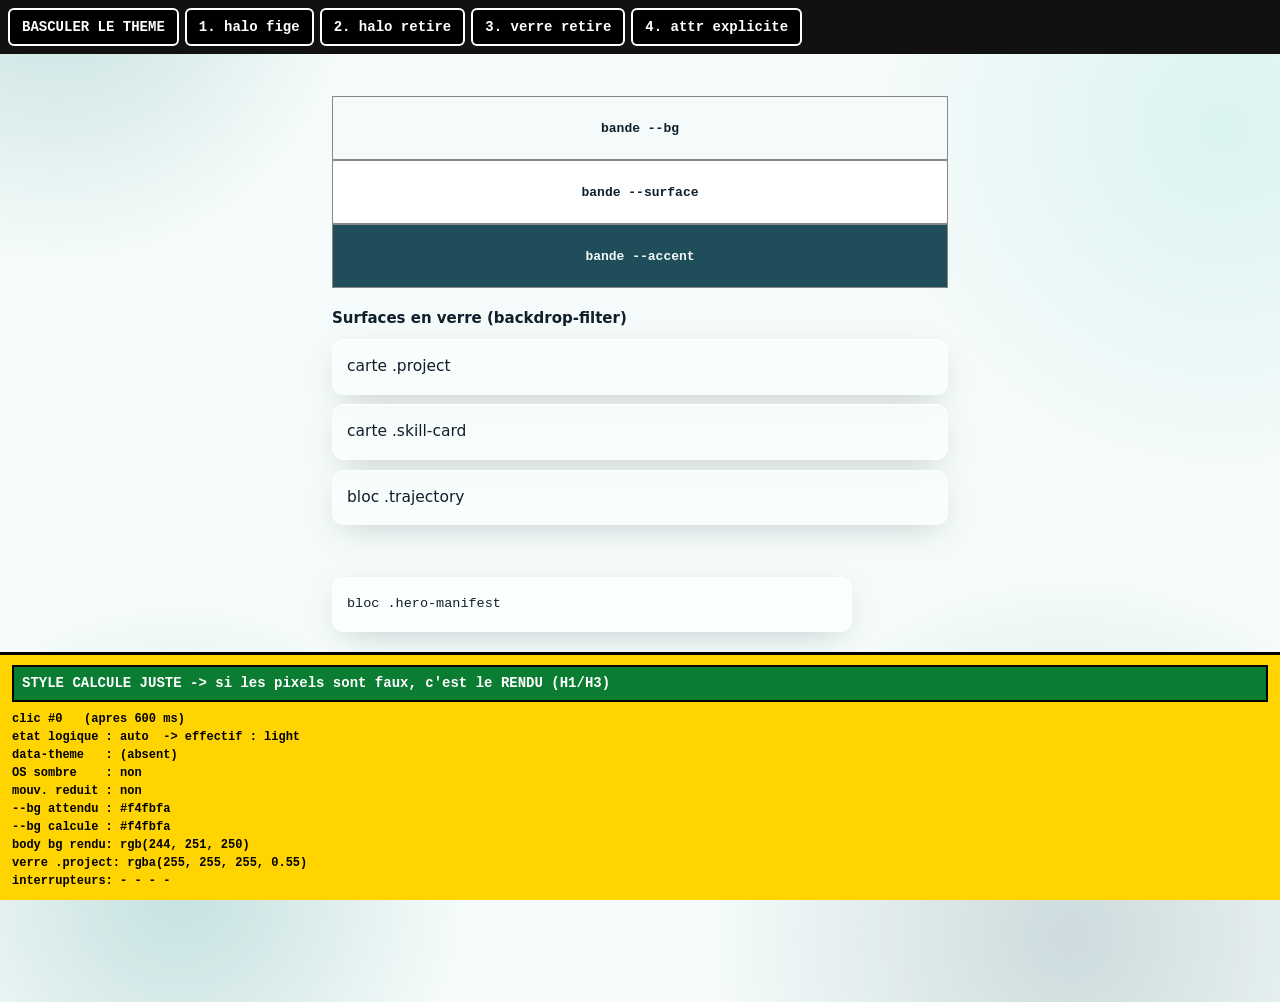
==== diagnostic.html @ 4cb85600 "Banc de test : diagnostic de la bascule de theme sur appareil Page jetable qui charge les vraies feu" ====
<!DOCTYPE html>
<html lang="fr">
<head>
<meta charset="utf-8">
<meta name="viewport" content="width=device-width, initial-scale=1">
<title>Diagnostic bascule de theme</title>

<!-- ══════════════════════════════════════════════════════════════
     BANC DE TEST : bascule de theme sur appareil reel.

     Page jetable, hors du site. Elle charge les VRAIES feuilles de
     style du portfolio, donc le vrai halo anime, le vrai verre et
     les vrais tokens. Ce qui casse ici casse sur le site.

     Elle affiche a l'ecran ce qu'on ne peut pas voir autrement :
     l'attribut pose, la valeur CALCULEE de --bg, et la couleur
     REELLEMENT rendue. Comparer les deux tranche entre les deux
     familles d'hypotheses sans brancher un cable :

       calcule FAUX  -> invalidation du selecteur          (H2)
       calcule JUSTE -> les pixels sont en retard, rendu   (H1/H3)

     Les trois interrupteurs isolent ensuite la couche fautive,
     une variable a la fois, sans redeployer.

     Le bandeau de lecture n'utilise AUCUNE variable de theme :
     couleurs ecrites en dur, sinon il serait sujet au bug qu'il
     est cense mesurer.
     ══════════════════════════════════════════════════════════════ -->

<link rel="stylesheet" href="css/variables.css">
<link rel="stylesheet" href="css/base.css">
<link rel="stylesheet" href="css/components.css">
<link rel="stylesheet" href="css/layout.css">
<link rel="stylesheet" href="css/animations.css">

<style>
  /* ---- bandeau de lecture : couleurs en dur, jamais du theme ---- */
  #readout{
    position:fixed; left:0; right:0; bottom:0; z-index:99999;
    background:#ffd400; color:#000;
    font:600 12px/1.5 ui-monospace,"Courier New",monospace;
    padding:10px 12px; white-space:pre;
    border-top:3px solid #000;
    max-height:52vh; overflow:auto;
  }
  #verdict{
    display:block; font-size:14px; font-weight:800;
    padding:6px 8px; margin:0 0 8px; border:2px solid #000;
    white-space:normal; /* le verdict doit tenir a l'ecran, il est photographie */
  }
  .v-ok{background:#0a7d33; color:#fff}
  .v-ko{background:#b3000f; color:#fff}
  .v-na{background:#333; color:#fff}

  /* ---- commandes : hors theme elles aussi ---- */
  #panel{
    position:fixed; left:0; right:0; top:0; z-index:99999;
    background:#111; color:#fff; padding:8px;
    display:flex; flex-wrap:wrap; gap:6px; align-items:center;
    font:600 13px/1 ui-monospace,monospace;
  }
  #panel button{
    font:700 14px/1 ui-monospace,monospace;
    padding:10px 12px; border:2px solid #fff; border-radius:6px;
    background:#000; color:#fff; cursor:pointer;
  }
  #panel button[aria-pressed="true"]{background:#ffd400; color:#000}
  #cycle{background:#ffd400; color:#000; font-size:16px; padding:12px 16px}

  /* ---- bandes temoins : le pixel rendu, a cote du texte ---- */
  .swatch{
    height:64px; display:flex; align-items:center; justify-content:center;
    font:700 13px/1 ui-monospace,monospace; border:1px solid #888;
  }
  .sw-bg{background:var(--bg); color:var(--ink)}
  .sw-surface{background:var(--surface); color:var(--ink)}
  .sw-accent{background:var(--accent); color:var(--bg)}

  main{padding:96px 12px 40vh; max-width:640px; margin:0 auto}
  h2{font-size:15px; margin:18px 0 8px; color:var(--ink)}
  .box{padding:14px; border-radius:12px; margin-bottom:10px; color:var(--ink)}

  /* ---- interrupteurs d'isolation ---- */
  body.kill-halo-anim::before{animation:none !important}
  body.kill-halo::before{display:none !important}
  body.kill-glass *{
    backdrop-filter:none !important;
    -webkit-backdrop-filter:none !important;
  }
</style>
</head>
<body>

<div id="panel">
  <button id="cycle" type="button">BASCULER LE THEME</button>
  <button id="t-halo-anim" type="button" aria-pressed="false">1. halo fige</button>
  <button id="t-halo"      type="button" aria-pressed="false">2. halo retire</button>
  <button id="t-glass"     type="button" aria-pressed="false">3. verre retire</button>
  <button id="t-explicit"  type="button" aria-pressed="false">4. attr explicite</button>
</div>

<main>
  <div class="swatch sw-bg">bande --bg</div>
  <div class="swatch sw-surface">bande --surface</div>
  <div class="swatch sw-accent">bande --accent</div>

  <h2>Surfaces en verre (backdrop-filter)</h2>
  <div class="box project">carte .project</div>
  <div class="box skill-card">carte .skill-card</div>
  <div class="box trajectory">bloc .trajectory</div>
  <div class="box hero-manifest">bloc .hero-manifest</div>
</main>

<div id="readout"><span id="verdict" class="v-na">en attente</span><span id="lines"></span></div>

<script>
(function(){
  var root = document.documentElement;
  var body = document.body;
  var mqDark = window.matchMedia("(prefers-color-scheme: dark)");
  var mqMotion = window.matchMedia("(prefers-reduced-motion: reduce)");
  var ORDER = ["auto","light","dark"];
  var clicks = 0;
  var explicit = false;

  /* Les deux couleurs de reference, recopiees de variables.css.
     On compare la valeur calculee a celle qu'on ATTEND, plutot que
     de se fier a l'oeil : c'est tout l'interet de la page. */
  var EXPECT = { light:"#f4fbfa", dark:"#0f1f2b" };

  function attr(){
    var v = root.dataset.theme;
    return (v === "light" || v === "dark") ? v : "auto";
  }

  /* En mode "attr explicite" (interrupteur 4) l'etat logique ne vit
     plus sur l'attribut, qui porte toujours light ou dark. On le
     garde donc a part, comme le ferait le correctif H2. */
  var logical = "auto";

  function effective(state){
    return state === "auto" ? (mqDark.matches ? "dark" : "light") : state;
  }

  function apply(state){
    logical = state;
    root.classList.add("theme-swap");
    if (explicit) {
      /* correctif H2 simule : jamais d'attribut absent, donc le
         selecteur :not():not() de la media query ne sert plus */
      root.dataset.theme = effective(state);
    } else {
      if (state === "auto") delete root.dataset.theme;
      else root.dataset.theme = state;
    }
    requestAnimationFrame(function(){
      requestAnimationFrame(function(){
        root.classList.remove("theme-swap");
        read("apres 2 rAF");
      });
    });
    read("immediat");
    setTimeout(function(){ read("apres 600 ms"); }, 600);
  }

  function cs(el, prop){
    return getComputedStyle(el).getPropertyValue(prop).trim();
  }

  function read(moment){
    var eff = effective(logical);
    var want = EXPECT[eff];
    var got = cs(root, "--bg");
    var bodyBg = cs(body, "background-color");
    var card = document.querySelector(".project");
    var cardBg = card ? cs(card, "background-color") : "n/a";

    var match = got.toLowerCase() === want.toLowerCase();

    var v = document.getElementById("verdict");
    if (match) {
      v.className = "v-ok";
      v.textContent = "STYLE CALCULE JUSTE -> si les pixels sont faux, c'est le RENDU (H1/H3)";
    } else {
      v.className = "v-ko";
      v.textContent = "STYLE CALCULE FIGE -> invalidation du selecteur (H2)";
    }

    document.getElementById("lines").textContent =
      "clic #"        + clicks + "   (" + moment + ")\n" +
      "etat logique : " + logical + "  -> effectif : " + eff + "\n" +
      "data-theme   : " + (root.dataset.theme || "(absent)") + "\n" +
      "OS sombre    : " + (mqDark.matches ? "OUI" : "non") + "\n" +
      "mouv. reduit : " + (mqMotion.matches ? "OUI" : "non") + "\n" +
      "--bg attendu : " + want + "\n" +
      "--bg calcule : " + got + "\n" +
      "body bg rendu: " + bodyBg + "\n" +
      "verre .project: " + cardBg + "\n" +
      "interrupteurs: " +
        (body.classList.contains("kill-halo-anim") ? "1 " : "- ") +
        (body.classList.contains("kill-halo")      ? "2 " : "- ") +
        (body.classList.contains("kill-glass")     ? "3 " : "- ") +
        (explicit                                  ? "4"  : "-");
  }

  document.getElementById("cycle").addEventListener("click", function(){
    clicks++;
    apply(ORDER[(ORDER.indexOf(logical) + 1) % ORDER.length]);
  });

  function toggle(id, cls){
    var b = document.getElementById(id);
    b.addEventListener("click", function(){
      var on = body.classList.toggle(cls);
      b.setAttribute("aria-pressed", on ? "true" : "false");
      read("interrupteur");
    });
  }
  toggle("t-halo-anim", "kill-halo-anim");
  toggle("t-halo",      "kill-halo");
  toggle("t-glass",     "kill-glass");

  var be = document.getElementById("t-explicit");
  be.addEventListener("click", function(){
    explicit = !explicit;
    be.setAttribute("aria-pressed", explicit ? "true" : "false");
    apply(logical);
  });

  mqDark.addEventListener("change", function(){ read("changement OS"); });

  apply("auto");
})();
</script>
</body>
</html>
---- css/variables.css ----
/* ============================================================
   VARIABLES : tokens de design (source unique de vérité)
   Palette « teal / bleu-nuit », typos et échelles utilisées par
   tous les autres fichiers CSS.
   Ne rien styler ici : uniquement des custom properties.

   Palette de référence (5 couleurs) :
     #0f1f2b  encre bleu-nuit / fond sombre
     #1f4d5a  teal profond, signal sur fond clair
     #5ea3a3  teal moyen, signal sur fond sombre + décor
     #d9f1ef  teinte douce, fonds de badges
     #f4fbfa  blanc teinté, fond de page
   Les autres valeurs sont des dérivés (mélanges) de ces cinq
   couleurs, uniquement là où le contraste l'exige.

   ── ORGANISATION DU THÈME ────────────────────────────────────
   Trois états, cycliques : auto → clair → sombre → auto.

     · auto (défaut)  : aucun attribut sur <html>, on suit l'OS
     · clair          : <html data-theme="light">
     · sombre         : <html data-theme="dark">

   Le thème sombre doit donc être atteignable par DEUX voies : le
   choix manuel et la préférence système. Une seule règle
   @media (prefers-color-scheme: dark) ne suffit pas : elle n'est
   pas surchargeable par un attribut, ce qui rendait le thème
   sombre impossible à quitter manuellement.

   Pour ne pas écrire deux fois les vingt valeurs sombres (deux
   listes qui divergent au premier oubli), elles sont définies une
   seule fois en --d-* ci-dessous. Les deux règles sombres ne font
   que les brancher. On duplique donc la liste des branchements,
   jamais les couleurs : un token oublié saute aux yeux (l'élément
   reste clair), là où deux valeurs désynchronisées ne se voient
   qu'en comparant les deux thèmes côte à côte.

   ⚠️ Les deux blocs « branchements sombres » doivent rester
   identiques ligne pour ligne. Le contrôle est dans la checklist
   de DEPLOIEMENT.md §3.5.
   ============================================================ */

:root{
  /* ---------- 1. tokens CLAIRS : valeurs par défaut ---------- */

  /* couleurs */
  --bg:        #f4fbfa;   /* fond de page */
  --surface:   #ffffff;   /* cartes */
  --ink:       #0f1f2b;   /* encre bleu-nuit */
  --ink-soft:  #4b626b;   /* texte secondaire (dérivé, AA sur --bg) */
  --line:      #cbe3e0;   /* filets DÉCORATIFS (dérivé de #d9f1ef) */

  /* --line ne fait que 1,28:1 sur --bg. C'est volontaire pour un
     filet de séparation, mais insuffisant dès qu'un trait porte une
     INFORMATION. D'où ce second ton, plus soutenu (1,66:1), pour les
     contours de commandes : le contour d'un bouton est un renfort, ce
     qui le rend identifiable étant son icône. */
  --line-strong: #a9cfca;

  /* La pastille de galerie inactive, elle, est la SEULE chose qui
     signale qu'il existe d'autres captures : rien ne la double. Elle
     tombe donc sous le 3:1 exigé par WCAG 1.4.11 pour un composant
     d'interface, que --line-strong n'atteint pas. Mesuré sur le verre
     de .gallery-dots : 3,22:1 en clair, 3,41:1 en sombre. */
  --dot-idle: #6d9694;

  /* accent : une seule couleur, deux intensités selon le fond.
     --accent porte le texte sur fond clair, --accent-bright prend
     le relais sur les panneaux sombres et les éléments décoratifs. */
  --accent:        #1f4d5a;
  --accent-bright: #5ea3a3;
  --accent-soft:   #d9f1ef;

  /* statut « ok » : mélange des deux teals, lisible sur --bg */
  --ok:        #3e787e;

  /* en-tête des cartes projet : filet et voile blanc pensés pour du
     verre clair. Ils s'annulent dans le thème sombre, où ils
     ressortaient au point de couper la carte en deux. */
  --head-line: var(--glass-border);
  --head-veil: linear-gradient(180deg,rgba(255,255,255,.28),transparent);

  /* typographie */
  --mono: "IBM Plex Mono", ui-monospace, monospace;
  --sans: "IBM Plex Sans", system-ui, sans-serif;
  --display: "Archivo", var(--sans);

  /* échelle & forme */
  --radius: 6px;
  --radius-lg: 16px;
  --maxw: 1080px;

  /* ---- glassmorphism : surfaces en verre dépoli ----
     Les cartes deviennent translucides et floutent le fond
     (halos colorés posés en base.css). On garde une opacité
     suffisante pour préserver le contraste du texte (AA). */
  --glass-bg:       rgba(255,255,255,.55);
  --glass-bg-strong:rgba(255,255,255,.72);
  --glass-border:   rgba(255,255,255,.65);
  --glass-blur:     16px;
  --glass-shadow:   0 10px 34px -12px rgba(15,31,43,.26);
  --glass-inset:    inset 0 1px 0 rgba(255,255,255,.75);
  /* halos d'arrière-plan (donnent de la matière au flou du verre) */
  --halo-accent: rgba(94,163,163,.30);
  --halo-deep:   rgba(31,77,90,.18);
  --halo-mist:   rgba(217,241,239,.85);

  /* ---------- 2. tokens « sur panneau sombre » ----------
     Le panneau de contact (.contact-card) et son formulaire ne
     s'inversent JAMAIS : ils sont sombres dans les trois états.
     Les couleurs qu'on y pose ne doivent donc pas suivre le thème.
     Ces trois-là sont définis une fois et ne sont redéfinis dans
     AUCUN bloc sombre : c'est volontaire, ne pas les y ajouter. */
  --on-dark-cta:       #5ea3a3;
  --on-dark-cta-hover: #d9f1ef;
  --on-dark-cta-ink:   #0f1f2b;

  /* ---------- 3. palette SOMBRE : définie, pas appliquée ----------
     Ces --d-* ne sont utilisés nulle part tels quels : ils sont
     branchés sur les tokens réels par les deux règles plus bas.
     C'est ici, et seulement ici, qu'on modifie une couleur sombre. */
  --d-bg:        #0f1f2b;
  --d-surface:   #16303b;
  --d-ink:       #f4fbfa;
  --d-ink-soft:  #9dbebe;
  --d-line:      #24404d;
  --d-line-strong: #4f7481;
  --d-dot-idle:    #5e8794;

  --d-accent:        #5ea3a3;
  --d-accent-bright: #7fbdba;
  --d-accent-soft:   #1b3b46;
  --d-ok:            #8cc9c4;

  --d-head-line: transparent;
  --d-head-veil: none;

  --d-glass-bg:       rgba(22,48,59,.55);
  --d-glass-bg-strong:rgba(22,48,59,.74);
  --d-glass-border:   rgba(217,241,239,.14);
  --d-glass-shadow:   0 14px 40px -14px rgba(0,0,0,.6);
  --d-glass-inset:    inset 0 1px 0 rgba(217,241,239,.10);
  --d-halo-accent: rgba(94,163,163,.24);
  --d-halo-deep:   rgba(31,77,90,.55);
  --d-halo-mist:   rgba(217,241,239,.10);
}

/* ============================================================
   BLOC SOMBRE 1/2 : choix manuel « sombre »
   ⚠️ doit rester identique au bloc 2/2 ci-dessous.
   ============================================================ */
:root[data-theme="dark"]{
  --bg:        var(--d-bg);
  --surface:   var(--d-surface);
  --ink:       var(--d-ink);
  --ink-soft:  var(--d-ink-soft);
  --line:      var(--d-line);
  --line-strong: var(--d-line-strong);
  --dot-idle:    var(--d-dot-idle);

  --accent:        var(--d-accent);
  --accent-bright: var(--d-accent-bright);
  --accent-soft:   var(--d-accent-soft);
  --ok:            var(--d-ok);

  --head-line: var(--d-head-line);
  --head-veil: var(--d-head-veil);

  --glass-bg:       var(--d-glass-bg);
  --glass-bg-strong:var(--d-glass-bg-strong);
  --glass-border:   var(--d-glass-border);
  --glass-shadow:   var(--d-glass-shadow);
  --glass-inset:    var(--d-glass-inset);
  --halo-accent: var(--d-halo-accent);
  --halo-deep:   var(--d-halo-deep);
  --halo-mist:   var(--d-halo-mist);
}

/* ============================================================
   BLOC SOMBRE 2/2 : état « auto » sur un OS en thème sombre.

   Le sélecteur exclut explicitement les deux valeurs manuelles :
   en « auto » l'attribut est absent, donc les deux :not() passent.
   Si le visiteur a choisi « clair », la règle ne s'applique pas et
   il garde le thème clair même sur un OS sombre : c'est tout
   l'intérêt d'avoir gardé trois états plutôt que deux.

   ⚠️ doit rester identique au bloc 1/2 ci-dessus.
   ============================================================ */
@media (prefers-color-scheme: dark){
  :root:not([data-theme="light"]):not([data-theme="dark"]){
    --bg:        var(--d-bg);
    --surface:   var(--d-surface);
    --ink:       var(--d-ink);
    --ink-soft:  var(--d-ink-soft);
    --line:      var(--d-line);
    --line-strong: var(--d-line-strong);
  --dot-idle:    var(--d-dot-idle);

    --accent:        var(--d-accent);
    --accent-bright: var(--d-accent-bright);
    --accent-soft:   var(--d-accent-soft);
    --ok:            var(--d-ok);

    --head-line: var(--d-head-line);
    --head-veil: var(--d-head-veil);

    --glass-bg:       var(--d-glass-bg);
    --glass-bg-strong:var(--d-glass-bg-strong);
    --glass-border:   var(--d-glass-border);
    --glass-shadow:   var(--d-glass-shadow);
    --glass-inset:    var(--d-glass-inset);
    --halo-accent: var(--d-halo-accent);
    --halo-deep:   var(--d-halo-deep);
    --halo-mist:   var(--d-halo-mist);
  }
}
---- css/base.css ----
/* ============================================================
   BASE : reset, typographie globale, focus, sélection.
   Règles qui s'appliquent au document entier, indépendamment
   des composants ou de la mise en page.
   ============================================================ */
*{margin:0;padding:0;box-sizing:border-box}
img{max-width:100%;display:block}
html{scroll-behavior:smooth}

@media (prefers-reduced-motion: reduce){
  html{scroll-behavior:auto}
  *,*::before,*::after{animation:none !important;transition:none !important}
}

/* ---- bascule de thème : coupe les transitions le temps de l'échange ----
   Changer data-theme redéfinit les variables sur :root. Une
   quarantaine de règles transitionnent color, border-color,
   background ou box-shadow à partir de ces variables : chacune
   se met alors à animer pendant 150 à 400 ms. Mesuré en 4G bridée
   avec le CPU au quart : 686 évènements Paint contre 176 au repos,
   et une bascule à ~124 ms là où on en vise 100.

   theme.js pose cette classe, force un reflow, puis la retire à la
   frame suivante : le changement de couleurs devient instantané.
   Le sélecteur reste sous le !important du bloc mouvement réduit
   ci-dessus, qui doit continuer à primer. */
.theme-swap,.theme-swap *,.theme-swap *::before,.theme-swap *::after{
  transition:none !important;
}

body{
  background:var(--bg);
  color:var(--ink);
  font-family:var(--sans);
  font-size:clamp(15.5px,1.1vw,16.5px);
  line-height:1.65;
  -webkit-font-smoothing:antialiased;
  overflow-x:hidden;
  position:relative;
}

/* ---- halos d'arrière-plan (calque de matière pour le verre dépoli) ----
   Fixés derrière tout le contenu ; c'est le fond que les cartes
   translucides floutent. pointer-events:none pour ne rien gêner. */
body::before{
  content:"";
  position:fixed;
  inset:-10vmax;
  z-index:-1;
  pointer-events:none;
  background:
    radial-gradient(38vmax 38vmax at 12% 8%,  var(--halo-accent), transparent 60%),
    radial-gradient(42vmax 42vmax at 88% 22%, var(--halo-mist),   transparent 62%),
    radial-gradient(46vmax 46vmax at 78% 92%, var(--halo-deep),   transparent 60%),
    radial-gradient(34vmax 34vmax at 20% 88%, var(--halo-accent), transparent 64%);
  filter:saturate(115%);
  animation:halo-drift 26s ease-in-out infinite alternate;
}
@keyframes halo-drift{
  from{transform:translate3d(0,0,0) scale(1)}
  to{transform:translate3d(2.5%,-2%,0) scale(1.08)}
}

::selection{background:var(--accent);color:var(--bg)}
a{color:inherit}
:focus-visible{outline:2px solid var(--accent);outline-offset:3px;border-radius:2px}
---- css/components.css ----
/* ============================================================
   COMPONENTS · éléments réutilisables : boutons, avatar,
   manifeste du hero, trajectoire, cartes de compétences,
   cartes projets, expériences, carte de contact, footer.
   ============================================================ */

/* ---------- lien d'évitement ----------
   Hors écran tant qu'il n'a pas le focus, puis posé par-dessus tout.
   Pas de display:none : un élément masqué de cette façon n'est plus
   focalisable, et le lien ne servirait plus à rien.
   z-index au-dessus de la barre de statut, qui est sticky. */
.skip-link{
  position:absolute;left:-9999px;top:0;
  padding:10px 16px;border-radius:var(--radius);
  background:var(--ink);color:var(--bg);
  font-family:var(--mono);font-size:13px;
  text-decoration:none;
  z-index:100;
}
.skip-link:focus{left:16px;top:16px}

/* ---------- boutons ---------- */
.btn{
  font-family:var(--mono);font-size:14px;font-weight:500;
  text-decoration:none;padding:13px 22px;border-radius:var(--radius);
  border:1.5px solid var(--ink);
  transition:transform .18s ease, box-shadow .18s ease, border-color .18s ease, color .18s ease;
  display:inline-flex;align-items:center;gap:9px;
}
.btn:hover{transform:translateY(-2px)}
.btn-primary{background:var(--ink);color:var(--bg)}
.btn-primary:hover{box-shadow:0 10px 24px -8px rgba(15,31,43,.45)}
.btn-ghost{
  background:var(--glass-bg);
  -webkit-backdrop-filter:blur(10px) saturate(160%);
  backdrop-filter:blur(10px) saturate(160%);
  border-color:var(--glass-border);color:var(--ink);
  box-shadow:var(--glass-inset);
}
.btn-ghost:hover{border-color:var(--accent);color:var(--accent);box-shadow:var(--glass-inset),0 8px 22px -10px var(--halo-accent)}

/* Troisième action du hero : un lien, pas un bouton. Trois boutons de
   même taille se neutralisent : le poids visuel doit rester sur les
   deux premiers. align-self:center le cale sur la ligne de base des
   boutons, qui sont plus hauts que lui. */
.hero-actions .link-inline{
  font-family:var(--mono);font-size:14px;
  color:var(--ink-soft);text-decoration:underline;
  text-underline-offset:4px;text-decoration-thickness:1px;
  align-self:center;
  transition:color .18s ease;
}
.hero-actions .link-inline:hover{color:var(--accent)}

/* Bouton d'appel à l'action posé sur le panneau sombre du contact.
   Le panneau ne s'inverse jamais (voir .contact-card) : ce bouton ne
   doit donc PAS suivre le thème. Il utilisait var(--accent-bright),
   qui change de valeur entre clair et sombre : le bouton changeait
   donc de teinte sur un fond, lui, resté identique. Les trois
   couleurs viennent maintenant de tokens dédiés « on-dark », définis
   une seule fois et jamais redéfinis par un thème. */
.btn-mail{
  background:var(--on-dark-cta);
  border-color:var(--on-dark-cta);
  color:var(--on-dark-cta-ink);font-weight:500;
}
.btn-mail:hover{
  background:var(--on-dark-cta-hover);border-color:var(--on-dark-cta-hover);
  color:var(--on-dark-cta-ink);
  box-shadow:0 12px 28px -10px rgba(94,163,163,.55);
}

/* ---------- sélecteurs de langue et de thème (barre de statut) ----------
   Même matière que le reste de la barre : mono, verre, pastille.
   Le thème affiche un mot en clair (auto / clair / sombre) en plus de
   son pictogramme : trois icônes soleil/lune/auto ne lèvent pas
   l'ambiguïté sur l'état courant, un mot de cinq lettres si, et la
   barre est déjà en IBM Plex Mono, il y est chez lui. */
.lang-toggle,
.theme-toggle{
  font-family:var(--mono);font-size:12px;font-weight:500;
  color:var(--ink-soft);
  background:var(--glass-bg);
  -webkit-backdrop-filter:blur(10px) saturate(160%);
  backdrop-filter:blur(10px) saturate(160%);
  border:1px solid var(--glass-border);
  border-radius:99px;
  padding:7px 12px;min-height:34px;
  display:inline-flex;align-items:center;gap:7px;
  cursor:pointer;
  transition:color .18s ease, border-color .18s ease, background .18s ease;
}
.lang-toggle:hover,
.theme-toggle:hover{
  color:var(--accent);
  border-color:var(--accent-bright);
  background:var(--glass-bg-strong);
}
.lang-toggle{letter-spacing:.06em}

/* ---------- bouton menu (navigation repliée) ----------
   Même pastille que les deux sélecteurs voisins, pour que les trois
   commandes de la barre se lisent comme une seule famille. Il n'a de
   sens qu'une fois la navigation repliée : c'est layout.css qui
   l'affiche, au seuil où le repli a lieu.

   Les trois barres sont dessinées par un seul élément et ses deux
   pseudo-éléments. À l'ouverture, celle du milieu s'efface et les
   deux autres se croisent : la croix est la même forme, pivotée,
   donc l'animation est continue plutôt qu'un remplacement d'icône. */
.nav-toggle{
  display:none;
  background:var(--glass-bg);
  -webkit-backdrop-filter:blur(10px) saturate(160%);
  backdrop-filter:blur(10px) saturate(160%);
  border:1px solid var(--glass-border);
  border-radius:99px;
  cursor:pointer;
  padding:0;
  min-width:44px;min-height:44px;
  align-items:center;justify-content:center;
  transition:border-color .18s ease, background .18s ease;
}
.nav-toggle:hover{border-color:var(--accent-bright);background:var(--glass-bg-strong)}
.nav-toggle-box{display:block;position:relative;width:18px;height:12px}
.nav-toggle-bar,
.nav-toggle-bar::before,
.nav-toggle-bar::after{
  position:absolute;left:0;
  width:18px;height:2px;border-radius:2px;
  background:var(--ink-soft);
  transition:transform .22s ease, opacity .18s ease, background .18s ease;
}
.nav-toggle-bar{top:5px}
.nav-toggle-bar::before{content:"";top:-5px}
.nav-toggle-bar::after{content:"";top:5px}
.nav-toggle:hover .nav-toggle-bar,
.nav-toggle:hover .nav-toggle-bar::before,
.nav-toggle:hover .nav-toggle-bar::after{background:var(--accent)}
.nav-toggle[aria-expanded="true"] .nav-toggle-bar{background:transparent}
.nav-toggle[aria-expanded="true"] .nav-toggle-bar::before{transform:translateY(5px) rotate(45deg)}
.nav-toggle[aria-expanded="true"] .nav-toggle-bar::after{transform:translateY(-5px) rotate(-45deg)}
.theme-ico{display:grid;place-items:center;width:15px;height:15px;flex:0 0 auto}
.theme-ico svg{width:15px;height:15px;display:block}
/* largeur réservée pour le plus long des trois libellés : sans elle,
   la barre se réorganise à chaque clic sur le sélecteur */
.theme-txt{min-width:4.2em;text-align:left}

/* ---------- utilitaire : réservé aux lecteurs d'écran ----------
   Le contenu reste dans l'arbre d'accessibilité (donc annoncé) mais
   sort de l'affichage. Ni display:none ni visibility:hidden, qui le
   retireraient aussi aux lecteurs d'écran. */
.sr-only{
  position:absolute;
  width:1px;height:1px;
  padding:0;margin:-1px;
  overflow:hidden;
  clip:rect(0 0 0 0);
  clip-path:inset(50%);
  white-space:nowrap;
  border:0;
}

/* ---------- avatar / photo de profil ---------- */
/* height:auto est indispensable, pas cosmétique. L'attribut
   height="640" du HTML est une indication de présentation : elle
   donne au bloc une hauteur définie, et aspect-ratio ne s'applique
   qu'à une boîte dont une dimension reste auto. Sans height:auto le
   ratio déclaré ici était donc purement décoratif, la photo gardait
   640 px de haut à toutes les largeurs et le recadrage dérivait avec
   la colonne : 1:3,2 à 320 px, 1:1,7 à 1440 px.

   Les attributs width/height du HTML sont conservés : ils réservent
   la place avant le décodage de l'image et protègent du CLS. */
.profile-photo{
  aspect-ratio:4 / 5;
  height:auto;
  width:100%;
  object-fit:cover;
  border-radius:var(--radius-lg);
  border:1px solid var(--glass-border);
  background:var(--surface);
  box-shadow:var(--glass-shadow),var(--glass-inset);
}
/* ---------- mini-manifeste décoratif du hero ---------- */
.hero-manifest{
  margin-top:52px;background:var(--glass-bg-strong);
  -webkit-backdrop-filter:blur(var(--glass-blur)) saturate(165%);
  backdrop-filter:blur(var(--glass-blur)) saturate(165%);
  border:1px solid var(--glass-border);border-radius:var(--radius-lg);
  font-family:var(--mono);font-size:13.5px;line-height:1.8;
  padding:22px 26px;max-width:520px;
  box-shadow:var(--glass-shadow),var(--glass-inset);
}
.hero-manifest .k{color:var(--ink-soft)}
.hero-manifest .v{color:var(--ink);font-weight:500}
.hero-manifest .a{color:var(--accent)}
.hero-manifest .t{color:var(--ok)}
.hero-manifest a{color:var(--accent);text-decoration:none;border-bottom:1px solid var(--accent-bright)}
.hero-manifest a:hover{color:var(--ink)}

/* ---------- trajectoire (à propos) ---------- */
.about-grid p + p{margin-top:16px}
.about-grid p{color:var(--ink-soft)}
.about-grid p strong{color:var(--ink)}
.trajectory{
  background:var(--glass-bg);
  -webkit-backdrop-filter:blur(var(--glass-blur)) saturate(160%);
  backdrop-filter:blur(var(--glass-blur)) saturate(160%);
  border:1px solid var(--glass-border);
  border-radius:var(--radius-lg);padding:24px;
  box-shadow:var(--glass-shadow),var(--glass-inset);
}
.trajectory h3{
  font-family:var(--mono);font-size:12.5px;font-weight:500;
  letter-spacing:.06em;color:var(--ink-soft);margin-bottom:18px;
}
.trajectory ol{list-style:none}
.trajectory li{
  position:relative;padding:0 0 18px 26px;
  font-size:15px;
}
.trajectory li::before{
  content:"";position:absolute;left:6px;top:7px;
  width:9px;height:9px;border-radius:50%;background:var(--ok);
}
.trajectory li::after{
  content:"";position:absolute;left:10px;top:18px;bottom:-2px;
  width:1.5px;background:var(--line);
}
.trajectory li:last-child::after{display:none}
.trajectory li.next::before{background:var(--bg);border:2.5px solid var(--accent);left:4.5px;top:5.5px}
.trajectory li .when{font-family:var(--mono);font-size:12px;color:var(--ink-soft);display:block}

/* ---------- compétences ---------- */
/* 2 colonnes plutôt que 3, et la dernière carte occupe toute la
   largeur : les logos ont besoin de course pour que le flottement
   se voie. En 3 colonnes, 9 logos de 64px dans 259px de large se
   marchaient dessus et ne dérivaient que de ~7px/s. */
.skills-grid{display:grid;grid-template-columns:repeat(2,1fr);gap:20px}
.skills-grid .skill-card:last-child{grid-column:1 / -1}
.skill-card{
  position:relative;
  background:var(--glass-bg);
  -webkit-backdrop-filter:blur(var(--glass-blur)) saturate(160%);
  backdrop-filter:blur(var(--glass-blur)) saturate(160%);
  border:1px solid var(--glass-border);
  border-radius:var(--radius-lg);padding:24px;
  box-shadow:var(--glass-shadow),var(--glass-inset);
  transition:border-color .2s ease, transform .2s ease, box-shadow .2s ease;
}
.skill-card:hover{
  border-color:rgba(94,163,163,.55);
  transform:translateY(-4px);
  box-shadow:0 18px 44px -16px var(--halo-accent),var(--glass-shadow),var(--glass-inset);
}
.skill-card h3{
  font-family:var(--display);font-weight:700;font-size:18px;
  margin-bottom:6px;
}
.skill-card .scope{
  font-family:var(--mono);font-size:11.5px;color:var(--ink-soft);
  letter-spacing:.05em;margin-bottom:16px;display:block;
}
.tags{display:flex;flex-wrap:wrap;gap:8px}
.tag{
  font-family:var(--mono);font-size:12.5px;
  padding:5px 11px;border-radius:99px;
  background:var(--glass-bg-strong);
  border:1px solid var(--glass-border);
  box-shadow:var(--glass-inset);
  transition:transform .15s ease, border-color .15s ease;
}
.tag:hover{transform:translateY(-1px);border-color:rgba(94,163,163,.55)}
.tag.learning{background:var(--accent-soft);border-color:var(--accent-bright);color:var(--accent)}

/* ============================================================
   SKILLS : grille des logos de technos.

   Grille statique, sans mouvement permanent. Les logos flottaient
   auparavant en continu (un tween GSAP récursif infini par logo,
   28 au total) : coût CPU permanent tant que la section était à
   l'écran, et surtout impossibilité d'afficher les étiquettes,
   puisque les logos étaient en position absolue dans une zone de
   hauteur fixe. L'apparition en cascade au scroll (voir
   js/animations.js) donne la même vie à la section pour un coût
   qui s'arrête net une fois l'animation jouée.

   Largeur fixe des items : les étiquettes n'ont pas toutes la même
   longueur (« C » contre « Merise / PowerAMC »). Sans largeur
   commune, les pastilles se décaleraient les unes par rapport aux
   autres et la grille perdrait ses colonnes.
   ============================================================ */
.skill-float{
  display:flex;flex-wrap:wrap;gap:18px 14px;
  align-items:flex-start;justify-content:center;
  margin-top:4px;
}

.logo{
  position:relative;flex:0 0 auto;width:88px;
  display:flex;flex-direction:column;align-items:center;
}
/* pastille de verre sous le logo : lisible sur les halos du fond,
   et support du halo « en apprentissage » */
.logo-inner{
  display:grid;place-items:center;
  width:64px;height:64px;border-radius:50%;
  background:var(--glass-bg-strong);
  /* ni --glass-border (blanche : la pastille disparaissait sur le
     thème clair) ni --line (1,28:1 : un filet purement décoratif).
     La pastille délimite un élément d'interface, elle prend donc le
     ton soutenu. Elle reste sous les 3:1 de WCAG 1.4.11, ce qui est
     admis ici : le contour ne porte aucune information seul, c'est
     l'icône qu'il entoure (et désormais son étiquette) qui la
     portent. */
  border:1px solid var(--line-strong);
  box-shadow:var(--glass-inset),0 6px 18px -10px rgba(15,31,43,.4);
  transition:transform .25s ease, box-shadow .25s ease, border-color .25s ease;
}
.logo-img{width:44px;height:44px;display:block;color:var(--accent)}

/* « en apprentissage » : halo teal de la palette. L'ambre demandé
   n'existe plus dans la charte : voir css/variables.css. */
.logo.is-learning .logo-inner{
  border-color:var(--accent-bright);
  box-shadow:var(--glass-inset),
             0 0 0 3px var(--accent-soft),
             0 0 18px -3px var(--accent-bright);
}

/* étiquette monospace sous le logo : TOUJOURS visible.

   Elle n'apparaissait auparavant qu'au survol. Conséquence : au
   repos la section n'était qu'un nuage de 28 icônes anonymes :
   illisible pour un recruteur non technique, inaccessible au doigt
   (pas de survol sur mobile), et invisible au Ctrl+F de la page.
   Le survol ne sert donc plus qu'à agrandir la pastille. */
.logo-label{
  margin-top:9px;
  color:var(--ink-soft);
  /* 12 px : plancher de lisibilité. L'étiquette est descendue
     jusqu'à 10,5 px sur petit écran, là où elle est justement le
     plus sollicitée (pas de survol au doigt : c'est le seul moyen
     d'identifier une icône). */
  font-family:var(--mono);font-size:12px;line-height:1.35;
  text-align:center;text-wrap:balance;
  /* la pastille fait 64px, l'item 88px : l'étiquette peut déborder
     un peu sur la gouttière sans jamais toucher sa voisine */
  max-width:88px;
}

@media (hover:hover){
  .logo:hover{z-index:2}
  .logo:hover .logo-inner{transform:scale(1.15);border-color:var(--accent-bright)}
  .logo:hover .logo-label{color:var(--accent)}
}
.legend{
  margin-top:18px;font-family:var(--mono);font-size:12px;color:var(--ink-soft);
  display:flex;gap:20px;flex-wrap:wrap;
}
/* pastilles rondes : elles reprennent en miniature l'aspect des
   logos (pleine = maîtrisé, halo = en apprentissage) */
.legend .sw{display:inline-block;width:12px;height:12px;border-radius:50%;vertical-align:-2px;margin-right:9px;border:1px solid var(--glass-border)}
.legend .sw.a{background:var(--glass-bg-strong);border-color:var(--accent-bright);box-shadow:0 0 0 2px var(--accent-soft)}
.legend .sw.b{background:var(--glass-bg-strong)}

/* ---------- projets : cartes « manifeste de déploiement » ----------
   Les deux premières cartes (mémoire, Thiès) sont mises en avant sur
   toute la largeur. C'est d'abord une hiérarchie (ce sont les projets
   les plus lourds) et accessoirement ce qui garde la grille pleine :
   6 projets dont 2 en pleine largeur = 4 cartes, soit deux rangées
   complètes, sans orpheline en bas. Toute carte ajoutée ou retirée
   ici doit préserver un nombre PAIR de cartes non mises en avant. */
.projects-intro{color:var(--ink-soft);max-width:60ch;margin-bottom:36px}
.projects-grid{
  display:grid;grid-template-columns:repeat(2,1fr);gap:24px;
  counter-reset:project;
}
.project{
  position:relative;isolation:isolate;
  counter-increment:project;
  background:var(--glass-bg);
  -webkit-backdrop-filter:blur(var(--glass-blur)) saturate(160%);
  backdrop-filter:blur(var(--glass-blur)) saturate(160%);
  border:1px solid var(--glass-border);
  border-radius:var(--radius-lg);overflow:hidden;
  display:flex;flex-direction:column;
  box-shadow:var(--glass-shadow),var(--glass-inset);
  transition:border-color .25s ease, box-shadow .25s ease;
  /* transform piloté par GSAP au survol (tilt/lift) : voir animations.css
     pour le will-change et js/animations.js pour la logique */
}
/* voile d'accent qui s'allume au survol : en ::before sous le contenu,
   donc opacity seule est animée (pas de repaint du fond) */
.project::before{
  content:"";position:absolute;inset:0;z-index:-1;pointer-events:none;
  background:
    radial-gradient(120% 100% at 0% 0%, var(--halo-accent), transparent 55%),
    linear-gradient(160deg, transparent 40%, var(--accent-soft));
  opacity:0;transition:opacity .3s ease;
}
.project:hover{
  border-color:rgba(94,163,163,.55);
  box-shadow:0 26px 56px -20px rgba(15,31,43,.42),var(--glass-inset);
}
.project:hover::before{opacity:.55}

.project-head{
  font-family:var(--mono);font-size:12px;
  padding:13px 20px;border-bottom:1px solid var(--head-line);
  display:flex;align-items:center;gap:10px;color:var(--ink-soft);
  background:var(--head-veil);
}
/* numéro d'ordre, façon étape de pipeline */
.project-head::before{
  content:counter(project,decimal-leading-zero);
  font-weight:500;color:var(--accent);
  padding-right:10px;margin-right:2px;
  border-right:1px solid var(--head-line);
}
/* Le filet et le voile blanc de l'en-tête sont pensés pour du verre
   clair : --glass-border et le dégradé sont blancs, donc discrets sur
   fond clair. Sur fond sombre ils ressortaient et coupaient la carte
   en deux, d'où deux tokens qui s'annulent dans le thème sombre.
   C'était auparavant un @media (prefers-color-scheme: dark) posé ici ;
   il ne pouvait pas suivre un choix manuel de thème. Toute la
   connaissance du thème vit désormais dans variables.css. */
.badge{
  font-size:11px;font-weight:500;padding:3px 9px;border-radius:99px;
  margin-left:auto;letter-spacing:.03em;white-space:nowrap;
}
.badge.repo{background:var(--accent-soft);color:var(--accent)}
.badge.memoire{background:var(--accent-soft);color:var(--ok);border:1px solid var(--accent-bright)}
.badge.prod{background:var(--accent-soft);color:var(--ok)}
.badge.dev{background:var(--accent-soft);color:var(--accent)}

.project-body{padding:24px 22px 22px;display:flex;flex-direction:column;gap:15px;flex:1}
.project h3{
  font-family:var(--display);font-weight:700;font-size:21px;
  letter-spacing:-.015em;line-height:1.2;
  transition:color .2s ease;
}
.project:hover h3{color:var(--accent)}
.project p{font-size:15px;color:var(--ink-soft);flex:1}
/* l'apport du projet : encart teinté uniforme. Pas de bordure
   colorée sur la tranche gauche : le motif « callout à filet »
   n'est pas voulu ici. */
.project .impact{
  font-family:var(--mono);font-size:12.5px;line-height:1.6;
  color:var(--ok);flex:0;
  background:var(--accent-soft);
  border:1px solid var(--glass-border);
  border-radius:var(--radius);
  padding:10px 13px;
}
/* ============================================================
   GALERIE DE CAPTURES D'UNE CARTE PROJET

   Reprend l'esthétique de l'ancien emplacement vidéo : verre,
   --radius, filet discret. Deux états seulement, posés par
   js/gallery.js :

     · sans .is-ready  → aucune capture trouvée (ou JS absent).
       Le cadre en pointillés et le message « captures à venir »
       du HTML restent en place : un emplacement en attente se
       lit comme tel, pas comme un bug.
     · avec .is-ready  → la galerie a remplacé le repli.

   Le ratio 16/10 est porté par .gallery-viewport ET par l'état
   d'attente : la carte occupe la même hauteur dans les deux cas,
   la grille ne saute donc jamais, ni au chargement, ni au
   changement d'image.
   ============================================================ */
.project-gallery{
  position:relative;
  border-radius:var(--radius);
  border:1px solid var(--line);
  background:var(--glass-bg-strong);
  box-shadow:var(--glass-inset);
  overflow:hidden;
  flex:0 0 auto;
}
/* état d'attente : cadre neutre, message discret */
.project-gallery:not(.is-ready){
  aspect-ratio:16 / 10;
  display:grid;place-items:center;
  border-style:dashed;
}
.gallery-empty{
  font-family:var(--mono);font-size:12.5px;color:var(--ink-soft);
  text-align:center;padding:0 12px;
}

.gallery-viewport{
  position:relative;
  aspect-ratio:16 / 10;
  overflow:hidden;
  border-radius:var(--radius);
}
.gallery-track{
  list-style:none;
  position:absolute;inset:0;
  margin:0;padding:0;
}
/* Toutes les diapositives sont superposées ; seule .is-current est
   visible. La transition porte sur opacity et transform uniquement
   (composables par le navigateur, donc pas de repaint du fond).
   L'amplitude du translateX est posée en JS à l'entrée, ce qui rend
   le glissement directionnel : la capture arrive du côté d'où on
   vient. base.css coupe cette transition en mouvement réduit. */
.gallery-slide{
  position:absolute;inset:0;
  opacity:0;
  pointer-events:none;
  transition:opacity .4s ease, transform .4s ease;
}
.gallery-slide.is-current{opacity:1;pointer-events:auto}
/* image disparue entre la sonde et l'affichage : on la retire du
   défilement plutôt que de laisser une case blanche */
.gallery-slide.is-broken{display:none}
.gallery-slide img{
  width:100%;height:100%;
  object-fit:cover;display:block;
}

/* ---- flèches ----
   44 × 44 px : la cible tactile minimale recommandée. Pastille de
   verre pour rester lisible aussi bien sur une capture claire que
   sur une capture sombre. */
.gallery-nav{
  position:absolute;top:50%;z-index:2;
  transform:translateY(-50%);
  width:44px;height:44px;
  display:grid;place-items:center;
  border-radius:50%;cursor:pointer;
  color:var(--ink);
  background:var(--glass-bg-strong);
  -webkit-backdrop-filter:blur(10px) saturate(160%);
  backdrop-filter:blur(10px) saturate(160%);
  border:1px solid var(--line-strong);
  box-shadow:var(--glass-inset),0 6px 18px -10px rgba(15,31,43,.45);
  transition:opacity .18s ease, color .18s ease, border-color .18s ease;
}
.gallery-prev{inset-inline-start:10px}
.gallery-next{inset-inline-end:10px}
.gallery-nav svg{width:18px;height:18px;display:block}
.gallery-nav:hover{color:var(--accent);border-color:var(--accent-bright)}
/* Sur souris uniquement : flèches atténuées, pleines au survol de la
   carte. Sur tactile il n'y a pas de survol : elles y restent donc
   visibles en permanence, ce qui est le comportement voulu. */
@media (hover:hover){
  .gallery-nav{opacity:.6}
  .project-gallery:hover .gallery-nav,
  .project-gallery:focus-within .gallery-nav{opacity:1}
}

/* ---- pastilles ----
   Posées dans une pastille de verre : sur une capture claire, des
   points seuls disparaissent. */
.gallery-dots{
  position:absolute;bottom:10px;left:50%;z-index:2;
  transform:translateX(-50%);
  display:flex;align-items:center;gap:6px;
  padding:7px 10px;border-radius:99px;
  background:var(--glass-bg-strong);
  -webkit-backdrop-filter:blur(10px) saturate(160%);
  backdrop-filter:blur(10px) saturate(160%);
  border:1px solid var(--glass-border);
  box-shadow:var(--glass-inset);
}
.gallery-dot{
  position:relative;
  width:8px;height:8px;
  padding:0;border:none;border-radius:50%;
  cursor:pointer;
  background:var(--dot-idle);
  transition:background .18s ease, transform .18s ease;
}
/* la cible tactile déborde largement la pastille visible : 8 px de
   diamètre se ratent une fois sur deux au doigt */
.gallery-dot::after{content:"";position:absolute;inset:-8px}
.gallery-dot.is-current{background:var(--accent);transform:scale(1.25)}
.gallery-dot:hover{background:var(--accent-bright)}

.project-links{display:flex;gap:16px;padding-top:2px;margin-top:auto}
.project-links a{
  font-family:var(--mono);font-size:13px;font-weight:500;
  text-decoration:none;color:var(--ink);
  display:inline-flex;align-items:center;gap:7px;
  padding:8px 14px;border-radius:99px;
  background:var(--glass-bg-strong);
  border:1px solid var(--line);
  transition:color .18s ease, border-color .18s ease, background .18s ease, transform .18s ease;
}
.project-links a::after{
  content:"↗";font-size:12px;
  transition:transform .18s ease;
}
.project-links a:hover{
  color:var(--accent);border-color:var(--accent-bright);
  transform:translateY(-1px);
}
.project-links a:hover::after{transform:translate(2px,-2px)}

/* ---- carte mise en avant : le corps passe sur deux colonnes ---- */
.project.is-featured{grid-column:1 / -1}
.project.is-featured .project-body{
  display:grid;grid-template-columns:1.5fr 1fr;
  gap:16px 40px;align-items:start;
  padding:28px 26px 26px;
}
.project.is-featured h3{font-size:clamp(22px,2.4vw,28px);grid-column:1}
.project.is-featured p:not(.impact){grid-column:1;flex:0}
/* la galerie occupe la colonne de droite, à hauteur du titre et du
   descriptif ; le relevé d'apport passe en bandeau pleine largeur
   juste en dessous */
.project.is-featured .project-gallery{grid-column:2;grid-row:1 / span 2;align-self:start}
.project.is-featured .impact{grid-column:1 / -1}
.project.is-featured .tags{grid-column:1 / -1}
.project.is-featured .project-links{grid-column:1 / -1;margin-top:4px}

/* ---------- parcours ---------- */
.xp{border-top:1px solid var(--line)}
.xp-item{
  display:grid;grid-template-columns:180px 1fr;gap:28px;
  padding:26px 0;border-bottom:1px solid var(--line);
}
.xp-item .when{font-family:var(--mono);font-size:13px;color:var(--ink-soft);padding-top:3px}
.xp-item h3{font-family:var(--display);font-weight:700;font-size:18px}
/* mention « diplôme obtenu » : posée dans le titre, elle suit la
   ligne au lieu de flotter à droite (d'où le margin-left neutralisé) */
.badge.diploma{
  display:inline-block;margin-left:10px;vertical-align:2px;
  font-family:var(--mono);
  background:var(--accent-soft);color:var(--ok);
  border:1px solid var(--accent-bright);
}
.xp-item .org{font-size:14.5px;color:var(--accent);font-weight:500;font-family:var(--mono)}
.xp-item p{font-size:15px;color:var(--ink-soft);margin-top:8px;max-width:64ch}

/* ---------- contact ---------- */
.contact-card{
  position:relative;isolation:isolate;overflow:hidden;
  background:
    radial-gradient(120% 140% at 85% 0%, rgba(94,163,163,.32), transparent 55%),
    radial-gradient(120% 140% at 0% 100%, rgba(31,77,90,.60), transparent 55%),
    linear-gradient(155deg,#1a3f4c,#0f1f2b);
  /* panneau toujours sombre → texte clair FIXE (ne pas utiliser var(--bg)
     qui s'inverse en mode sombre et rendrait le texte illisible) */
  color:#f4fbfa;
  border:1px solid rgba(217,241,239,.14);
  border-radius:var(--radius-lg);padding:52px 48px;
  box-shadow:0 24px 60px -22px rgba(15,31,43,.55), inset 0 1px 0 rgba(217,241,239,.12);
  /* colonne gauche : le discours et les points de contact ;
     colonne droite : le formulaire. Alignées en haut, pas centrées :
     les deux colonnes n'ont pas la même hauteur. */
  display:grid;grid-template-columns:1fr minmax(0,1fr);gap:44px;align-items:start;
}
.contact-intro{min-width:0}
.contact-card h2{
  font-family:var(--display);font-weight:800;
  font-size:clamp(26px,4vw,36px);letter-spacing:-.02em;
  color:#f4fbfa;margin-bottom:14px;
}
.contact-card p{color:#b7d5d3;max-width:44ch}
.contact-list{
  list-style:none;font-family:var(--mono);font-size:13.5px;
  display:flex;flex-direction:column;gap:12px;margin-top:26px;
  padding-top:22px;border-top:1px solid rgba(217,241,239,.14);
}
.contact-list a{
  color:#f4fbfa;text-decoration:none;
  border-bottom:1.5px solid var(--accent-bright);padding-bottom:2px;
  transition:color .15s;
}
.contact-list a:hover{color:#5ea3a3}
.contact-list .lbl{color:#7fa8a8;margin-right:10px}
.contact-list .val{color:#b7d5d3}

/* ---------- réseaux & messageries ----------
   Pastilles posées sur le panneau sombre : couleurs de marque au
   survol seulement, pour ne pas transformer la carte en arc-en-ciel.
   Étiquette texte visible en permanence (une icône seule n'est pas
   reconnaissable pour tout le monde, et la cible tactile reste large). */
.social{display:flex;flex-wrap:wrap;gap:10px;margin-top:28px}
.social-link{
  display:inline-flex;align-items:center;gap:11px;
  padding:10px 16px 10px 12px;border-radius:99px;
  text-decoration:none;color:#f4fbfa;
  background:rgba(217,241,239,.07);
  border:1px solid rgba(217,241,239,.16);
  transition:transform .18s ease, background .18s ease,
             border-color .18s ease, box-shadow .18s ease;
}
.social-link:hover{
  transform:translateY(-2px);
  background:rgba(217,241,239,.13);
  border-color:var(--brand,#5ea3a3);
  box-shadow:0 12px 26px -14px var(--brand,#5ea3a3);
}
.social-link:focus-visible{outline:2px solid var(--accent-bright);outline-offset:3px}
.social-ico{
  display:grid;place-items:center;flex:0 0 auto;
  width:34px;height:34px;border-radius:50%;
  background:rgba(15,31,43,.35);
  color:#d9f1ef;
  transition:color .18s ease, background .18s ease;
}
.social-ico svg{width:19px;height:19px;display:block}
.social-link:hover .social-ico{color:var(--brand,#5ea3a3);background:rgba(15,31,43,.55)}
.social-txt{display:flex;flex-direction:column;line-height:1.35;min-width:0}
.social-name{font-family:var(--mono);font-size:13.5px;font-weight:500}
.social-sub{
  font-family:var(--mono);font-size:11.5px;color:#7fa8a8;
  overflow:hidden;text-overflow:ellipsis;white-space:nowrap;max-width:22ch;
}
/* couleurs de marque, une variable par réseau */
.social-link.is-whatsapp{--brand:#25d366}
.social-link.is-linkedin{--brand:#4d9fe8}  /* LinkedIn éclairci : le #0A66C2 officiel est illisible sur ce fond */
.social-link.is-github{--brand:#d9f1ef}
.social-link.is-cv{--brand:#8cc9c4}
/* l'email prend sa propre ligne : tronqué en « …@gmail… » dans une
   demi-largeur, il ne servait plus à rien */
.social-link.is-mail{--brand:#5ea3a3;flex:1 1 100%}
.social-link.is-mail .social-sub{max-width:none}

/* ---------- CV : lien neutralisé tant que le PDF n'est pas déposé ----------
   Posé par js/media.js. On garde le bouton visible (le visiteur sait
   qu'un CV existe) mais on coupe le clic plutôt que d'ouvrir une 404. */
[data-cv].is-missing{opacity:.55;cursor:not-allowed}
[data-cv].is-missing:hover{transform:none;box-shadow:none}
.cv-note{
  font-family:var(--mono);font-size:12.5px;color:var(--ink-soft);
  flex:1 1 100%;margin:0;
}
.social .cv-note{color:#b7d5d3;max-width:none}

/* ---------- formulaire de contact ----------
   Posé sur le panneau sombre : toutes les couleurs sont figées
   (le panneau ne s'inverse pas en mode sombre, cf. .contact-card). */
.contact-form{
  background:rgba(15,31,43,.42);
  border:1px solid rgba(217,241,239,.14);
  border-radius:var(--radius-lg);
  padding:26px 24px;
  display:flex;flex-direction:column;gap:14px;
  box-shadow:inset 0 1px 0 rgba(217,241,239,.08);
}
/* ces sélecteurs sont préfixés par .contact-form : sans ça,
   « .contact-card p » (plus spécifique) reprendrait la main sur
   la couleur et la largeur de tous les paragraphes du formulaire */
.contact-form .form-title{
  font-family:var(--mono);font-size:12.5px;letter-spacing:.06em;
  color:#b7d5d3;display:flex;align-items:center;gap:8px;margin-bottom:2px;
  max-width:none;
}
.contact-form .form-title .ok{color:var(--accent-bright)}
.field{display:flex;flex-direction:column;gap:6px}
.field label{
  font-family:var(--mono);font-size:12px;color:#7fa8a8;letter-spacing:.03em;
}
.field .req{color:var(--accent-bright);margin-left:3px}
.contact-form input[type="text"],
.contact-form input[type="email"],
.contact-form textarea{
  width:100%;
  font-family:var(--sans);font-size:15px;color:#f4fbfa;
  background:rgba(217,241,239,.06);
  border:1px solid rgba(217,241,239,.18);
  border-radius:var(--radius);
  padding:11px 13px;
  transition:border-color .18s ease, background .18s ease, box-shadow .18s ease;
}
.contact-form textarea{resize:vertical;min-height:110px;line-height:1.6}
.contact-form ::placeholder{color:#6d8f93}
.contact-form input:focus,
.contact-form textarea:focus{
  outline:none;
  border-color:var(--accent-bright);
  background:rgba(217,241,239,.1);
  box-shadow:0 0 0 3px rgba(94,163,163,.25);
}
/* le contour global (base.css) est en --accent : trop sombre sur ce
   panneau. On le remplace par le teal clair pour le parcours clavier. */
.contact-form input:focus-visible,
.contact-form textarea:focus-visible{
  outline:2px solid var(--accent-bright);outline-offset:1px;
}
/* erreur : le rouge est la seule couleur hors charte du site, et
   c'est délibéré : un message d'erreur en teal ne se lit pas comme
   une erreur. Il est toujours doublé d'un texte, jamais seul. */
.contact-form input.is-invalid,
.contact-form textarea.is-invalid{
  border-color:#e88b8b;box-shadow:0 0 0 3px rgba(232,139,139,.18);
}
.contact-form .field-error{
  font-family:var(--mono);font-size:11.5px;color:#f0a9a9;margin:0;max-width:none;
}
/* piège à robots : hors flux et hors lecteurs d'écran */
.hp{position:absolute;left:-9999px;width:1px;height:1px;opacity:0}
.form-submit{margin-top:4px;justify-content:center;width:100%;border:1.5px solid var(--accent-bright)}
.form-submit:disabled{opacity:.6;cursor:progress;transform:none}
.contact-form .form-status{
  font-family:var(--mono);font-size:12.5px;margin:0;min-height:1.2em;
  color:#b7d5d3;max-width:none;
}
.contact-form .form-status.is-ok{color:#8cd9b8}
.contact-form .form-status.is-error{color:#f0a9a9}
.contact-form .form-status.is-info{color:var(--accent-bright)}
.contact-form .form-note{
  font-family:var(--mono);font-size:11px;line-height:1.6;
  color:#6d8f93;margin:0;max-width:none;
}

/* ---------- footer ---------- */
footer{
  font-family:var(--mono);font-size:12px;color:var(--ink-soft);
  padding:40px 24px 48px;text-align:center;
}
footer a{color:var(--accent);text-decoration:none;border-bottom:1px solid var(--accent-bright)}
footer a:hover{color:var(--ink)}
---- css/layout.css ----
/* ============================================================
   LAYOUT · structure de page : barre de statut, conteneur,
   grille du hero, pipeline (colonne de nœuds) et l'intégralité
   des points de rupture responsive.
   Les styles visuels des composants réutilisables (boutons,
   cartes...) vivent dans components.css ; ce fichier ne gère
   que le positionnement et la structure des sections.
   ============================================================ */

/* ---------- barre de statut (haut de page) ---------- */
.statusbar{
  font-family:var(--mono);font-size:12px;
  border-bottom:1px solid var(--glass-border);
  background:var(--glass-bg);
  -webkit-backdrop-filter:blur(14px) saturate(160%);
  backdrop-filter:blur(14px) saturate(160%);
  position:sticky;top:0;z-index:50;
}
.statusbar-inner{
  max-width:var(--maxw);margin:0 auto;padding:10px 24px;
  display:flex;align-items:center;gap:18px;flex-wrap:wrap;
}
.statusbar .dot{
  width:8px;height:8px;border-radius:50%;
  background:var(--ok);display:inline-block;
}
.statusbar .sys{color:var(--ok);font-weight:500;display:flex;align-items:center;gap:8px}
.statusbar nav{
  margin-left:auto;display:flex;gap:20px;
  min-width:0;overflow-x:auto;overflow-y:hidden;
  scrollbar-width:thin;
  /* le défilement se cale sur les liens : une fois relâché, on ne
     retombe jamais au milieu d'un mot */
  scroll-snap-type:x proximity;
  scroll-padding-inline:8px;
}
/* Dégradé de fin de course, posé par main.js quand les liens
   débordent réellement. Le masque estompe le dernier lien au lieu
   de le trancher : le mot coupé net se lit comme un bug, le mot
   qui s'efface se lit comme « ça continue ».
   Double propriété : -webkit-mask-image reste nécessaire pour
   Safari, qui ne reconnaît pas encore mask-image sans préfixe. */
.statusbar nav.is-overflowing{
  -webkit-mask-image:linear-gradient(to right,#000 calc(100% - 36px),transparent);
  mask-image:linear-gradient(to right,#000 calc(100% - 36px),transparent);
}
.statusbar nav a{
  flex:0 0 auto;
  text-decoration:none;color:var(--ink-soft);
  transition:color .15s;
  scroll-snap-align:start;
}
.statusbar nav a:hover{color:var(--accent)}

/* ---- sélecteurs de langue et de thème ----
   Masqués par défaut, révélés par la classe .js posée par le script
   inline du <head> : sans JavaScript ces deux boutons ne feraient
   rien, et un bouton mort est pire qu'un bouton absent. */
.statusbar-controls{display:none}
.js .statusbar-controls{
  display:flex;align-items:center;gap:8px;
  flex:0 0 auto;
}

/* ---------- conteneur & pipeline (signature du site) ---------- */
.wrap{max-width:var(--maxw);margin:0 auto;padding:0 24px}
.stage{
  position:relative;
  padding:88px 0 88px 64px;
}
.stage::before{ /* ligne du pipeline, remplie au scroll via --pipeline-fill (JS) */
  content:"";position:absolute;left:15px;top:0;bottom:0;
  width:2px;
  /* hauteur remplie en pixels : le trait ne couvre pas toute la
     section sur la première ni la dernière étape (voir js/animations.js) */
  background:
    linear-gradient(to bottom, var(--accent), var(--accent)) top/100% var(--pipeline-fill, 0px) no-repeat,
    var(--line);
}
.stage::after{ /* nœud */
  content:"";position:absolute;left:8px;top:104px;
  width:16px;height:16px;border-radius:50%;
  background:
    radial-gradient(circle at center, var(--accent) 0 45%, transparent 46%) center/0 0 no-repeat,
    var(--bg);
  border:3px solid var(--accent);
  box-shadow:0 0 0 0 rgba(94,163,163,.30);
  transition:background-size .35s ease, box-shadow .35s ease, transform .35s ease;
}
.stage:first-of-type::before{top:104px}
.stage:last-of-type::before{bottom:auto;height:104px}
.stage.is-active::after{ /* le nœud "s'allume" quand sa section entre dans le viewport (piloté par ScrollTrigger) */
  background:
    radial-gradient(circle at center, var(--accent) 0 45%, transparent 46%) center/190% 190% no-repeat,
    var(--bg);
  box-shadow:0 0 0 6px rgba(94,163,163,.22);
  transform:scale(1.05);
}
.stage-label{
  font-family:var(--mono);font-size:12.5px;letter-spacing:.06em;
  color:var(--accent);font-weight:500;
  display:flex;align-items:center;gap:10px;margin-bottom:14px;
}
.stage-label .ok{color:var(--ok)}
.stage h2{
  font-family:var(--display);font-weight:800;
  font-size:clamp(26px,4vw,38px);
  letter-spacing:-.015em;margin-bottom:24px;
}

/* ---------- hero : grille & typographie de titre ---------- */
.hero{padding-top:72px}
.hero-grid{
  display:grid;
  grid-template-columns:minmax(0,1.2fr) minmax(240px,380px);
  gap:40px;
  align-items:start;
}
.hero-copy{min-width:0}
.hero .stage-label{margin-bottom:22px}
.hero h1{
  font-family:var(--display);font-weight:800;
  font-size:clamp(38px,7vw,72px);
  line-height:1.02;letter-spacing:-.025em;
  max-width:16ch;
}
/* Pas de white-space:nowrap ici. En français le <em> ne contient qu'un
   mot (« administre. ») et l'interdiction de césure ne se voyait pas ;
   en anglais il en contient trois (« keeps them running. »), qui
   formaient alors une ligne insécable plus large que le max-width:16ch
   du titre. Le .line-mask étant en overflow:hidden pour la révélation
   (css/animations.css), le dépassement était coupé net : le titre
   affichait « keeps them runnin ». */
.hero h1 em{
  font-style:normal;color:var(--accent);
  position:relative;
}
/* masque de révélation ligne par ligne du titre : structure dans
   animations.css (nécessaire au fonctionnement du mask, pas
   qu'à sa mise en page) */
.hero .lede{
  margin-top:26px;max-width:56ch;
  font-size:clamp(17px,2vw,19px);color:var(--ink-soft);
}
.hero .lede strong{color:var(--ink);font-weight:600}
.hero-actions{margin-top:36px;display:flex;gap:14px;flex-wrap:wrap}
.hero-media{
  justify-self:end;
  width:min(100%,380px);
}
/* <picture> est inline par defaut : sans cela il ajoute sous la photo
   la demi-ligne de descente propre aux elements en ligne. */
.hero-media picture{display:block}

/* ---------- à propos : grille deux colonnes ---------- */
.about-grid{display:grid;grid-template-columns:1.5fr 1fr;gap:48px;align-items:start}

/* ============================================================
   RESPONSIVE : tous les points de rupture du site.
   Regroupés ici pour n'avoir qu'un seul endroit à auditer ;
   certaines règles ciblent des classes de components.css,
   ce qui est volontaire (voir mission "responsive").
   ============================================================ */
@media (max-width:900px){
  /* la carte projet mise en avant repasse sur une seule colonne :
     son relevé d'apport n'a plus la place de tenir sur le côté */
  .project.is-featured .project-body{grid-template-columns:1fr;gap:15px}
  .project.is-featured .impact{grid-column:1;grid-row:auto}
  /* la galerie repasse en colonne unique : le ratio 16/10 est porté
     par .gallery-viewport, elle s'étire donc sans déformer l'image */
  .project.is-featured .project-gallery{grid-column:1;grid-row:auto}
  .skills-grid{grid-template-columns:repeat(2,1fr)}
  .about-grid{grid-template-columns:1fr}
  .contact-card{grid-template-columns:1fr;padding:40px 30px}
  .hero-grid{grid-template-columns:minmax(0,1fr) 300px}
}
@media (max-width:680px){
  .wrap{padding:0 16px}
  /* la barre est sur deux lignes dans cette tranche : ce qu'on gagne
     en hauteur de cible tactile, on le reprend sur les marges, pour
     ne pas rendre le bandeau collant plus encombrant qu'avant */
  .statusbar-inner{padding:6px 16px;gap:8px}
  .stage{padding-left:40px;padding-top:64px;padding-bottom:64px}
  .stage::before{left:9px}
  .stage::after{left:2px;top:80px}
  .stage:first-of-type::before{top:80px}
  .stage:last-of-type::before{height:80px}
  .projects-grid,.skills-grid{grid-template-columns:1fr}
  .xp-item{grid-template-columns:1fr;gap:6px}
  /* ---- navigation repliée derrière un bouton menu ----
     La barre tenait ici sur deux lignes : statut et sélecteurs en
     haut, navigation défilante en dessous. Elle repasse sur une seule
     ligne, et les cinq liens vont dans un panneau déroulant.

     Sans JavaScript, rien de tout cela : le bouton reste masqué (voir
     .nav-toggle, components.css) et la navigation garde son affichage
     en ligne, défilante comme avant. D'où le .js sur chacune des
     règles de repli. C'est la même précaution que pour les sélecteurs
     de langue et de thème, pour la même raison : une navigation qu'on
     ne peut pas déplier serait une navigation perdue.

     Le panneau est en position:absolute et non dans le flux : la
     barre est sticky, un panneau qui pousse le contenu ferait sauter
     la page à chaque ouverture. */
  .statusbar .sys{order:1}
  .js .statusbar-controls{order:2;margin-left:auto}
  .js .nav-toggle{display:inline-flex;order:3;flex:0 0 auto}

  .js .statusbar nav{
    display:none;
    position:absolute;left:0;right:0;top:100%;
    flex-direction:column;gap:0;
    padding:6px 16px 10px;
    /* Fond opaque, et non le verre de la barre : le panneau recouvre
       le contenu de la page au lieu de le surmonter comme un bandeau.
       Mesure a 320 px avec --glass-bg-strong : le titre du hero
       restait lisible A TRAVERS les cinq liens. Un backdrop-filter
       n'y changeait rien, la barre parente en pose deja un et le
       flou ne se cumule pas. */
    background:var(--bg);
    border-bottom:1px solid var(--glass-border);
    box-shadow:var(--glass-shadow);
    /* le masque de fin de course ne vaut que pour la version
       défilante : en colonne, il estomperait le dernier lien */
    -webkit-mask-image:none;mask-image:none;
    overflow:visible;
  }
  .js .statusbar.nav-open nav{display:flex}
  /* Separateur en --glass-border et non --head-line : ce dernier est
     transparent dans le theme sombre, ce qui est voulu pour l'en-tete
     des cartes projet (voir components.css) mais viderait le panneau
     de ses filets sur la moitie des visites. */
  .js .statusbar nav a{
    min-height:44px;
    display:flex;align-items:center;
    border-bottom:1px solid var(--glass-border);
  }
  .js .statusbar nav a:last-child{border-bottom:0}

  /* version sans JavaScript : l'ancienne barre sur deux lignes */
  .statusbar nav{width:100%;margin-left:0;padding-bottom:2px;order:4}
  .js .statusbar nav{width:auto}
  /* ---- cibles tactiles ----
     WCAG 2.5.8 (AA) impose 24 x 24 px, WCAG 2.5.5 (AAA) recommande
     44 x 44. Les liens de navigation faisaient 19,8 px de haut :
     sous le seuil AA. Ils passent a 36 px ici, et a 44 px dans le
     panneau deroulant, qui a la place de se le permettre. */
  .statusbar nav a{
    min-height:36px;
    display:inline-flex;align-items:center;
  }
  .lang-toggle,.theme-toggle{min-height:40px}
  /* ---- plancher de lisibilité à 12 px ----
     Ces libellés descendent à 11 ou 11,5 px, ce qui passe mal sur un
     téléphone tenu à bout de bras. Relevés au plancher sur mobile
     uniquement : au-delà, l'écran est plus loin mais aussi plus
     grand, et la hiérarchie typographique du bureau ne gagne rien à
     être aplatie.

     .badge est volontairement EXCLU. Mesuré à 12 px : la pastille
     passe de 108 à 116 px de large, ce qui suffit à renvoyer le nom
     de fichier du projet sur une deuxième ligne et fait grandir
     .project-head de 49 à 65 px sur trois cartes. Le gain de
     lisibilité ne vaut pas ce déplacement ; la pastille reste à
     11 px, au-dessus du plancher de 24 px de WCAG pour les cibles,
     et ce n'en est pas une. */
  .skill-card .scope,.social-sub,.contact-form .form-note{font-size:12px}
  /* liens de contact : 25 px de haut avant correction */
  .contact-list a,.social-link{min-height:44px}
  .contact-list a{display:inline-flex;align-items:center}
  .social-link{padding-top:0;padding-bottom:0}
  /* 23,1 px de haut, et pas d'exception « lien dans une phrase » :
     c'est une action isolee, posee a cote de deux boutons */
  .hero-actions .link-inline{
    min-height:44px;
    display:inline-flex;align-items:center;justify-content:center;
  }
  .hero{padding-top:56px}
  /* ---- ordre du hero en colonne ----
     La photo passait devant tout le bloc de texte (order:-1) : on
     ouvrait le site sur un visage, sans savoir de qui ni de quoi il
     s'agissait, et « pipeline · init » comme le nom arrivaient sous
     l'image. L'ordre de lecture redevient celui du bureau : on
     annonce, on nomme, puis on montre.

     .hero-copy passe en display:contents pour que ses enfants
     deviennent eux-mêmes des éléments de la grille : sans cela, la
     photo ne peut que précéder ou suivre le bloc de texte entier,
     jamais se glisser entre le titre et le résumé. La div n'a aucun
     style propre (pas de fond, pas de marge), rien n'est donc perdu
     en la retirant du rendu.

     L'ordre de lecture du HTML, lui, ne bouge pas : c'est bien le
     même document qui est servi à toutes les largeurs. */
  .hero-grid{grid-template-columns:1fr;gap:24px}
  .hero-copy{display:contents}
  .hero-grid > *{min-width:0}
  .hero .stage-label{order:1;margin-bottom:0}
  .hero h1{order:2;max-width:none}
  .hero-media{order:3;justify-self:start;width:min(100%,280px)}
  .hero .lede{order:4;margin-top:0}
  .hero-actions{order:5;margin-top:0;gap:10px}
  .hero-manifest{order:6;margin-top:16px;padding:20px 18px;max-width:none}
  /* Un portrait 4/5 coûtait ici toute la hauteur utile : à 360 px la
     photo faisait 250 px de haut. Le carré rend au titre les 50 px
     qui manquaient, sans changer le cadrage sur le bureau. */
  .profile-photo{aspect-ratio:1 / 1}
  .contact-card{padding:32px 20px;gap:28px}
  .contact-list li{
    display:flex;
    flex-direction:column;
    align-items:flex-start;
    gap:4px;
  }
  .contact-list .lbl{margin-right:0}
  /* réseaux : pastilles pleine largeur, empilées, cible tactile
     confortable et sous-titres jamais tronqués */
  .social{gap:8px}
  .social-link{width:100%}
  .social-sub{max-width:none}
  .contact-form{padding:22px 18px}
  .project-links{flex-wrap:wrap}
}
/* ------------------------------------------------------------
   520 px : resserrement du conteneur et des logos.

   Ces règles vivaient au seuil de 420 px. Conséquence mesurée :
   à 420 px la section Compétences tenait sur 4 colonnes et 1339 px
   de haut, à 421 px elle retombait à 3 colonnes et 1583 px, et elle
   y restait jusqu'à 519 px. Élargir l'écran d'un pixel coûtait donc
   244 px de hauteur, sur toute une bande de 99 px.

   La cause était arithmétique et non structurelle : au-dessus de
   420 px l'item repassait à 88 px pendant que les marges du
   conteneur regrossissaient, et la largeur utile de la carte
   tombait de 330 px à 299 px alors qu'il en fallait 326.

   Le padding de .skill-card descend ici avec le reste : sans lui la
   largeur utile reste à 317 px à 421 px, et les 4 colonnes ne
   tiennent toujours pas. .trajectory et .project-body, eux, n'ont
   aucun rôle dans ce calcul et restent au seuil de 420 px.
   ------------------------------------------------------------ */
@media (max-width:520px){
  .wrap{padding:0 12px}
  .stage{
    padding-left:32px;
    padding-top:52px;
    padding-bottom:52px;
  }
  .stage::before{left:7px}
  .stage::after{left:0;top:66px}
  .stage:first-of-type::before{top:66px}
  .stage:last-of-type::before{height:66px}
  /* logos plus compacts : l'item se resserre avec la pastille pour
     garder une colonne de plus, sinon la section des compétences
     s'étire sur deux écrans de haut. */
  .skill-float{gap:14px 10px}
  .logo{width:74px}
  .logo-inner{width:56px;height:56px}
  .logo-img{width:38px;height:38px}
  /* l'étiquette suit la largeur de l'item : la laisser à 88 px ici
     la ferait déborder sur sa voisine */
  .logo-label{max-width:74px}
  .skill-card{padding:20px 16px}
}
@media (max-width:420px){
  /* ---- barre de statut sur une seule ligne ----
     A 320 px elle occupait 127 px de haut, soit un cinquieme de
     l'ecran, en trois lignes : statut, puis selecteurs, puis
     navigation. Le badge de statut cedait sa place pour que
     navigation et selecteurs tiennent sur une ligne unique.

     Le bouton menu a leve cette contrainte : les cinq liens ne
     prennent plus aucune place en ligne, le badge peut donc rester
     affiche. Il n'est masque que dans la version sans JavaScript,
     ou la navigation est toujours etalee sur la barre.

     Masque de l'affichage mais PAS de l'arbre d'accessibilite :
     « statut: disponible » est une information utile, et un lecteur
     d'ecran n'a pas de probleme de place. C'est la technique de
     .sr-only (components.css), recopiee ici plutot que posee en
     classe dans le HTML, qui doit rester le meme document a toutes
     les largeurs. */
  .statusbar .sys{
    position:absolute;
    width:1px;height:1px;
    padding:0;margin:-1px;
    overflow:hidden;
    clip:rect(0 0 0 0);
    clip-path:inset(50%);
    white-space:nowrap;
  }
  .js .statusbar .sys{
    position:static;
    width:auto;height:auto;
    padding:0;margin:0;
    overflow:visible;
    clip:auto;
    clip-path:none;
  }
  .statusbar-inner{
    padding:6px 12px;gap:8px;
    flex-wrap:nowrap;
  }
  /* sans JavaScript : la navigation prend la place restante et defile */
  .statusbar nav{
    order:1;
    width:auto;flex:1 1 auto;min-width:0;
    margin-left:0;padding-bottom:0;
    gap:6px;
  }
  .statusbar nav a{min-height:44px;padding:0 6px}
  .js .statusbar nav{padding:6px 12px 10px;gap:0}
  .js .statusbar-controls{order:2;margin-left:auto;gap:6px;flex:0 0 auto}
  /* le mot du theme (auto / clair / sombre) cede la place a cette
     largeur : le bouton devient une pastille de 44 px. L'etat reste
     porte par aria-label et title, qui sont deja mis a jour a chaque
     bascule par theme.js, donc rien n'est perdu pour personne. */
  .theme-txt{display:none}
  .lang-toggle,.theme-toggle{
    min-height:44px;min-width:44px;
    padding:0 10px;
    justify-content:center;
  }
  .hero h1{font-size:clamp(28px,10vw,38px)}
  .hero .lede{font-size:16px}
  .btn{
    width:100%;
    justify-content:center;
    padding:12px 16px;
  }
  /* les boutons passent en pleine largeur, le lien texte se retrouve
     donc seul sur sa ligne : on le centre pour qu'il reste dans l'axe
     de la colonne, sans l'étirer (ce n'est pas une cible tactile de
     bouton, et lui donner l'apparence d'un bouton annulerait toute
     la hiérarchie qu'on vient d'établir). */
  .hero-actions .link-inline{
    width:100%;
    text-align:center;
    padding:6px 0;
  }
  .hero-media{width:min(100%,200px)}
  .trajectory,.project-body{padding:20px 16px}
  /* ---- la pastille passe à la ligne plutôt que d'être coupée ----
     .project-head est un flex nowrap et .badge un white-space:nowrap
     dans une carte en overflow:hidden : sous 380 px la plus longue
     pastille était tranchée net, sans défilement possible. Mesuré en
     français : 61 px coupés à 320 px (« ● projet de »), 21 px à
     360 px, 6 px à 375 px ; en anglais 68 px à 320 px. Les cinq
     autres cartes (« ● dépôt privé ») tenaient déjà.

     Même traitement que .badge.diploma juste en dessous : le
     margin-left:auto qui plaque la pastille à droite n'a plus de
     sens une fois qu'elle est seule sur sa ligne. */
  .project-head{padding:12px 16px;flex-wrap:wrap;row-gap:6px}
  .project-head .badge{margin-left:0}
  .contact-card{padding:28px 16px}
  .contact-form{padding:20px 14px}
  .badge.diploma{display:block;margin-left:0;margin-top:8px;width:max-content}
  footer{padding-left:12px;padding-right:12px}
}
---- css/animations.css ----
/* ============================================================
   ANIMATIONS : keyframes CSS et structures qui rendent les
   animations JS possibles.

   Règle importante : ce fichier ne masque JAMAIS de contenu par
   défaut. Les états initiaux (opacity/translate avant l'entrée
   en scène) sont posés par js/animations.js via gsap.set(),
   uniquement si GSAP a bien chargé. Si le JS échoue, tout reste
   visible, pas de page blanche. Voir js/animations.js.
   ============================================================ */

/* pulse permanent du point "disponible" de la statusbar
   (décoratif, toujours actif, coupé automatiquement par la
   règle prefers-reduced-motion globale de base.css) */
@keyframes pulse{0%,100%{opacity:1}50%{opacity:.35}}
.statusbar .dot{animation:pulse 2.4s ease-in-out infinite}

/* masque de révélation du titre du hero : le conteneur doit
   rester overflow:hidden dans tous les cas pour que la mise en
   page ne saute pas, que le JS tourne ou non : le texte est
   visible dès le HTML, seul son décalage interne est animé */
.hero h1 .line-mask{display:block;overflow:hidden}
.hero h1 .line-inner{display:block}

/* indice de performance pour les cartes projets (tilt/lift
   piloté par GSAP au survol) */
.project{will-change:transform}

/* ============================================================
   SQUELETTES DE CHARGEMENT

   Posés UNIQUEMENT là où le contenu arrive après le HTML : les
   icônes de compétences (jusqu'à 1130 ms après l'entrée dans la
   section, mesuré en 4G bridée) et la première capture des
   galeries. Rien sur les textes, titres ou cartes projet : ils
   sont dans la première réponse, un squelette par-dessus les
   ferait apparaître PLUS TARD qu'aujourd'hui.

   La taille finale est déjà réservée par le CSS dans les deux cas
   (.logo-inner en 64 px, .gallery-viewport en ratio 16/10), donc
   le squelette ne déplace rien : mesure du CLS inchangée à 0,053,
   qui vient du échange de police et non des images.

   Les couleurs passent par les tokens : le balayage suit donc les
   trois états de thème sans règle supplémentaire.
   ============================================================ */
.skeleton{
  background:linear-gradient(90deg,
    var(--glass-bg) 25%, var(--line-strong) 37%, var(--glass-bg) 63%);
  background-size:400% 100%;
  animation:skeleton-sweep 1.4s ease infinite;
}
@keyframes skeleton-sweep{from{background-position:100% 0}to{background-position:-100% 0}}

/* Le bloc mouvement réduit de base.css coupe déjà l'animation, mais
   il la fige sur la première frame du dégradé : la pastille garderait
   une bande claire hors de propos. On repose donc explicitement un
   aplat. Un balayage en boucle est exactement le mouvement que ce
   réglage vise. */
@media (prefers-reduced-motion:reduce){
  .skeleton{animation:none;background:var(--glass-bg)}
}

/* l'icône se substitue au squelette en fondu, plutôt que d'apparaître
   d'un coup sur une pastille qui battait encore */
.logo-img{transition:opacity .25s ease}
.logo-inner.is-loading .logo-img{opacity:0}
/* la pastille garde son contour pendant l'attente : c'est le même
   objet qui se remplit, pas une forme qui remplace une autre */
.logo-inner.is-loading{background-clip:padding-box}

.gallery-viewport.is-loading{background-clip:padding-box}
.gallery-slide img{transition:opacity .25s ease}
.gallery-viewport.is-loading .gallery-slide img{opacity:0}
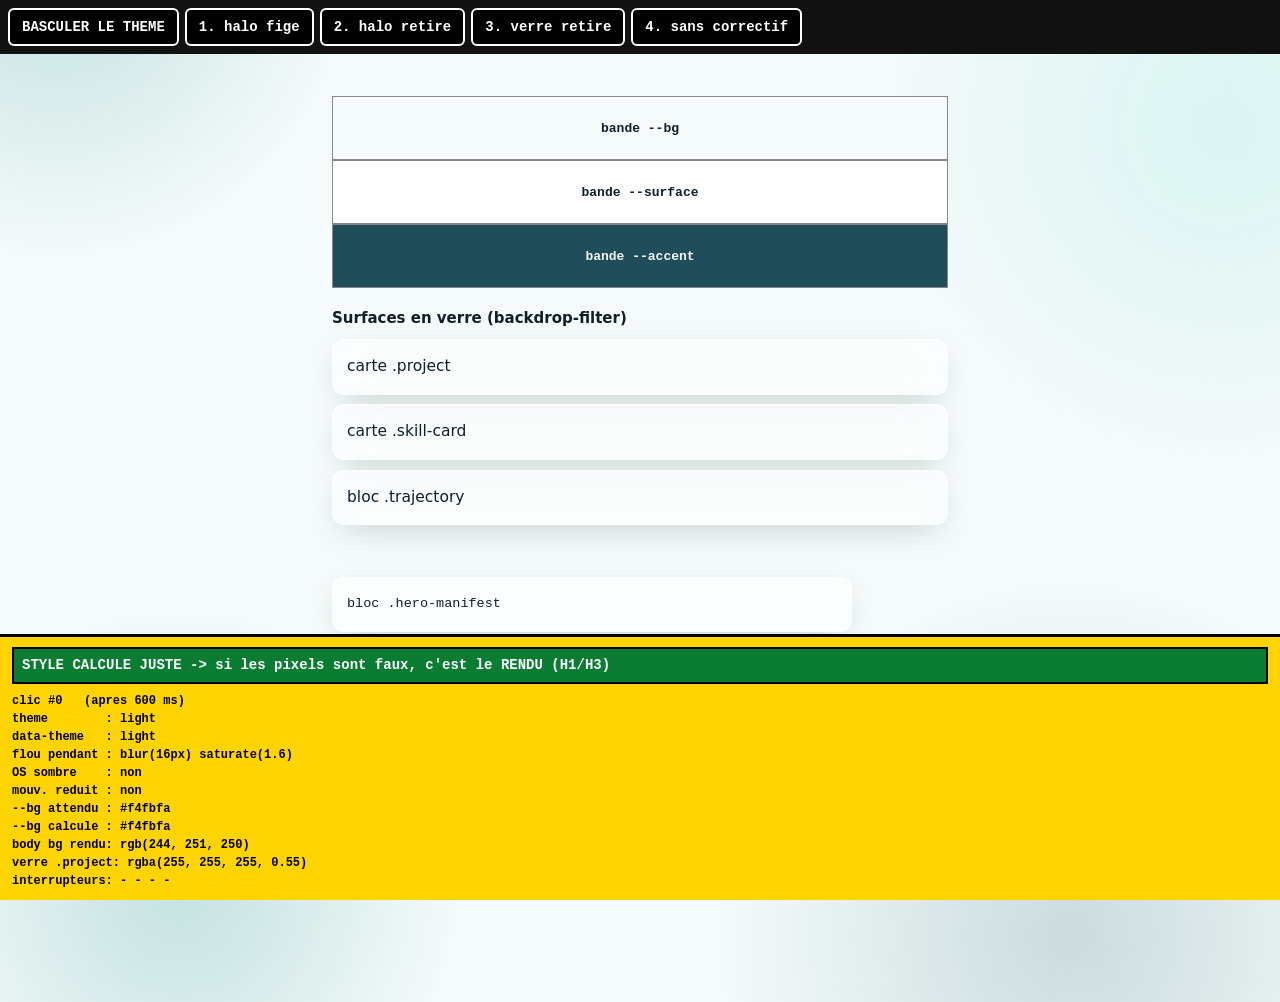
==== commit 1d101e72: "Bascule de theme immediate sur mobile, et suivi de l'appareil sans le cran "auto" Deux symptomes, un" ====
--- a/diagnostic.html
+++ b/diagnostic.html
@@ -20,8 +20,25 @@
        calcule FAUX  -> invalidation du selecteur          (H2)
        calcule JUSTE -> les pixels sont en retard, rendu   (H1/H3)
 
-     Les trois interrupteurs isolent ensuite la couche fautive,
-     une variable a la fois, sans redeployer.
+     ── CE QUE L'ENQUETE A DONNE ────────────────────────────────
+     Deux causes, corrigees toutes les deux :
+
+       H2  data-theme est desormais TOUJOURS renseigne, light ou
+           dark. L'ancien etat "auto" n'avait aucun attribut et
+           passait par une seconde regle CSS, un :not() sous media
+           query. Ce chemin-la n'existe plus.
+
+       H1  les surfaces en backdrop-filter gardent un instantane de
+           leur arriere-plan, que le compositeur ne rafraichit qu'au
+           prochain evenement le concernant : sur mobile le premier
+           defilement. D'ou "il faut scroller pour voir". La classe
+           .theme-swap retire le flou pendant les deux frames de
+           l'echange, ce qui force a reprendre l'instantane a zero.
+
+     La page reste utile pour verifier tout cela sur un vrai
+     telephone, et surtout pour l'interrupteur 4 : il rejoue la
+     bascule SANS le correctif. Si le symptome revient un jour, ce
+     bouton dit en un clic si c'est encore cette cause-la.
 
      Le bandeau de lecture n'utilise AUCUNE variable de theme :
      couleurs ecrites en dur, sinon il serait sujet au bug qu'il
@@ -97,7 +114,7 @@
   <button id="t-halo-anim" type="button" aria-pressed="false">1. halo fige</button>
   <button id="t-halo"      type="button" aria-pressed="false">2. halo retire</button>
   <button id="t-glass"     type="button" aria-pressed="false">3. verre retire</button>
-  <button id="t-explicit"  type="button" aria-pressed="false">4. attr explicite</button>
+  <button id="t-nofix"     type="button" aria-pressed="false">4. sans correctif</button>
 </div>
 
 <main>
@@ -120,40 +137,34 @@
   var body = document.body;
   var mqDark = window.matchMedia("(prefers-color-scheme: dark)");
   var mqMotion = window.matchMedia("(prefers-reduced-motion: reduce)");
-  var ORDER = ["auto","light","dark"];
   var clicks = 0;
-  var explicit = false;
+  var nofix = false;
 
   /* Les deux couleurs de reference, recopiees de variables.css.
      On compare la valeur calculee a celle qu'on ATTEND, plutot que
      de se fier a l'oeil : c'est tout l'interet de la page. */
   var EXPECT = { light:"#f4fbfa", dark:"#0f1f2b" };
 
-  function attr(){
-    var v = root.dataset.theme;
-    return (v === "light" || v === "dark") ? v : "auto";
-  }
-
-  /* En mode "attr explicite" (interrupteur 4) l'etat logique ne vit
-     plus sur l'attribut, qui porte toujours light ou dark. On le
-     garde donc a part, comme le ferait le correctif H2. */
-  var logical = "auto";
-
-  function effective(state){
-    return state === "auto" ? (mqDark.matches ? "dark" : "light") : state;
-  }
+  /* Le site pose data-theme des le <head> ; ici la page est nue, on
+     part donc du theme de l'appareil, comme le ferait le vrai site
+     a sa premiere visite. */
+  var theme = mqDark.matches ? "dark" : "light";
 
   function apply(state){
-    logical = state;
-    root.classList.add("theme-swap");
-    if (explicit) {
-      /* correctif H2 simule : jamais d'attribut absent, donc le
-         selecteur :not():not() de la media query ne sert plus */
-      root.dataset.theme = effective(state);
-    } else {
-      if (state === "auto") delete root.dataset.theme;
-      else root.dataset.theme = state;
-    }
+    theme = state;
+
+    /* Toute la difference tient a cette classe. Sans elle : les
+       transitions de couleur partent en animation, ET les surfaces
+       en verre gardent l'instantane d'arriere-plan de l'ancien
+       theme jusqu'au premier defilement. C'est ce que l'on rejoue
+       avec l'interrupteur 4. */
+    if (!nofix) root.classList.add("theme-swap");
+
+    /* Jamais d'attribut absent : c'est le modele du site depuis le
+       correctif H2. Le CSS n'a plus qu'un seul chemin vers le
+       sombre, le selecteur d'attribut. */
+    root.dataset.theme = state;
+
     requestAnimationFrame(function(){
       requestAnimationFrame(function(){
         root.classList.remove("theme-swap");
@@ -169,8 +180,7 @@
   }
 
   function read(moment){
-    var eff = effective(logical);
-    var want = EXPECT[eff];
+    var want = EXPECT[theme];
     var got = cs(root, "--bg");
     var bodyBg = cs(body, "background-color");
     var card = document.querySelector(".project");
@@ -189,8 +199,9 @@
 
     document.getElementById("lines").textContent =
       "clic #"        + clicks + "   (" + moment + ")\n" +
-      "etat logique : " + logical + "  -> effectif : " + eff + "\n" +
+      "theme        : " + theme + "\n" +
       "data-theme   : " + (root.dataset.theme || "(absent)") + "\n" +
+      "flou pendant : " + cs(document.querySelector(".project"), "backdrop-filter") + "\n" +
       "OS sombre    : " + (mqDark.matches ? "OUI" : "non") + "\n" +
       "mouv. reduit : " + (mqMotion.matches ? "OUI" : "non") + "\n" +
       "--bg attendu : " + want + "\n" +
@@ -201,12 +212,12 @@
         (body.classList.contains("kill-halo-anim") ? "1 " : "- ") +
         (body.classList.contains("kill-halo")      ? "2 " : "- ") +
         (body.classList.contains("kill-glass")     ? "3 " : "- ") +
-        (explicit                                  ? "4"  : "-");
+        (nofix                                     ? "4"  : "-");
   }
 
   document.getElementById("cycle").addEventListener("click", function(){
     clicks++;
-    apply(ORDER[(ORDER.indexOf(logical) + 1) % ORDER.length]);
+    apply(theme === "dark" ? "light" : "dark");
   });
 
   function toggle(id, cls){
@@ -221,16 +232,25 @@
   toggle("t-halo",      "kill-halo");
   toggle("t-glass",     "kill-glass");
 
-  var be = document.getElementById("t-explicit");
-  be.addEventListener("click", function(){
-    explicit = !explicit;
-    be.setAttribute("aria-pressed", explicit ? "true" : "false");
-    apply(logical);
+  /* Interrupteur 4 : rejoue la bascule sans .theme-swap, donc sans
+     le correctif. Sur un telephone ou le symptome existait, le verre
+     doit alors redevenir en retard d'un theme jusqu'au defilement,
+     et redevenir instantane une fois l'interrupteur relache. */
+  var bf = document.getElementById("t-nofix");
+  bf.addEventListener("click", function(){
+    nofix = !nofix;
+    bf.setAttribute("aria-pressed", nofix ? "true" : "false");
+    read("interrupteur");
   });
 
-  mqDark.addEventListener("change", function(){ read("changement OS"); });
-
-  apply("auto");
+  /* Tant qu'on n'a pas bascule a la main, on suit l'appareil, comme
+     le site le fait par data-theme-source="system". */
+  mqDark.addEventListener("change", function(){
+    if (clicks === 0) apply(mqDark.matches ? "dark" : "light");
+    else read("changement OS");
+  });
+
+  apply(theme);
 })();
 </script>
 </body>
--- a/css/variables.css
+++ b/css/variables.css
@@ -14,32 +14,48 @@
    couleurs, uniquement là où le contraste l'exige.
 
    ── ORGANISATION DU THÈME ────────────────────────────────────
-   Trois états, cycliques : auto → clair → sombre → auto.
-
-     · auto (défaut)  : aucun attribut sur <html>, on suit l'OS
-     · clair          : <html data-theme="light">
-     · sombre         : <html data-theme="dark">
-
-   Le thème sombre doit donc être atteignable par DEUX voies : le
-   choix manuel et la préférence système. Une seule règle
-   @media (prefers-color-scheme: dark) ne suffit pas : elle n'est
-   pas surchargeable par un attribut, ce qui rendait le thème
-   sombre impossible à quitter manuellement.
-
-   Pour ne pas écrire deux fois les vingt valeurs sombres (deux
-   listes qui divergent au premier oubli), elles sont définies une
-   seule fois en --d-* ci-dessous. Les deux règles sombres ne font
-   que les brancher. On duplique donc la liste des branchements,
-   jamais les couleurs : un token oublié saute aux yeux (l'élément
-   reste clair), là où deux valeurs désynchronisées ne se voient
-   qu'en comparant les deux thèmes côte à côte.
-
-   ⚠️ Les deux blocs « branchements sombres » doivent rester
-   identiques ligne pour ligne. Le contrôle est dans la checklist
-   de DEPLOIEMENT.md §3.5.
+   DEUX états visibles, et data-theme TOUJOURS renseigné :
+
+     · clair  : <html data-theme="light">
+     · sombre : <html data-theme="dark">
+
+   « Auto » existe toujours, mais comme état de DÉPART, pas comme
+   choix proposé. Tant que le visiteur n'a rien choisi, le script
+   du <head> lit prefers-color-scheme et écrit lui-même light ou
+   dark ; theme.js continue d'écouter l'OS et réécrit l'attribut à
+   chaque changement système. Le suivi automatique est donc intact,
+   simplement il ne s'affiche plus dans le bouton. C'est theme.js
+   qui garde la trace de l'origine du choix, dans data-theme-source
+   (« system » ou « user ») ; le CSS ne regarde jamais cet attribut.
+
+   Pourquoi CSS-side c'est un gain, et pas seulement une simplification :
+   l'ancien état auto n'avait aucun attribut, le thème sombre était
+   donc atteint par une seconde règle
+   @media (prefers-color-scheme: dark) + :root:not([data-theme=…]).
+   Deux chemins pour un même rendu, dont un qui dépend d'un :not()
+   sous media query (l'hypothèse H2 du banc diagnostic.html, la
+   plus difficile à invalider proprement sur mobile). En écrivant
+   toujours l'attribut, il ne reste qu'un chemin, celui qui marche
+   partout : le sélecteur d'attribut simple.
+
+   Les vingt valeurs sombres sont définies une seule fois en --d-*
+   ci-dessous, et branchées sur les tokens réels par une seule
+   règle. Un token oublié saute aux yeux (l'élément reste clair).
+
+   La règle @media qui subsiste plus bas ne sert QUE si JavaScript
+   est absent : sans lui, personne n'écrit data-theme et le site
+   resterait clair sur un OS sombre. Elle est donc bornée à
+   html:not(.js) : la classe .js est posée par le script du <head>.
    ============================================================ */
 
 :root{
+  /* Indique au navigateur la nature du thème courant. Sert au rendu
+     des contrôles natifs (caret, remplissage automatique, barres de
+     défilement) et surtout au fond du canevas racine : sans lui, le
+     rebond élastique en haut de page sur mobile découvre un blanc
+     franc au milieu d'un thème sombre. */
+  color-scheme: light;
+
   /* ---------- 1. tokens CLAIRS : valeurs par défaut ---------- */
 
   /* couleurs */
@@ -145,10 +161,15 @@
 }
 
 /* ============================================================
-   BLOC SOMBRE 1/2 : choix manuel « sombre »
-   ⚠️ doit rester identique au bloc 2/2 ci-dessous.
+   BRANCHEMENTS SOMBRES : l'unique chemin vers le thème sombre.
+
+   Un seul sélecteur, qu'on soit arrivé là par choix explicite ou
+   par suivi de l'OS : dans les deux cas le JavaScript a écrit
+   data-theme="dark" sur <html>. Voir l'en-tête du fichier.
    ============================================================ */
 :root[data-theme="dark"]{
+  color-scheme: dark;
+
   --bg:        var(--d-bg);
   --surface:   var(--d-surface);
   --ink:       var(--d-ink);
@@ -176,25 +197,33 @@
 }
 
 /* ============================================================
-   BLOC SOMBRE 2/2 : état « auto » sur un OS en thème sombre.
-
-   Le sélecteur exclut explicitement les deux valeurs manuelles :
-   en « auto » l'attribut est absent, donc les deux :not() passent.
-   Si le visiteur a choisi « clair », la règle ne s'applique pas et
-   il garde le thème clair même sur un OS sombre : c'est tout
-   l'intérêt d'avoir gardé trois états plutôt que deux.
-
-   ⚠️ doit rester identique au bloc 1/2 ci-dessus.
+   REPLI SANS JAVASCRIPT : OS sombre, et personne pour écrire
+   data-theme.
+
+   html:not(.js) borne la règle à ce seul cas : la classe .js est
+   posée par le script du <head>, avant tout rendu. Dès que le
+   JavaScript tourne, ce bloc ne s'applique plus jamais et le
+   sélecteur d'attribut ci-dessus reste seul maître. Les deux ne
+   peuvent donc pas se contredire.
+
+   Sans JavaScript le bouton de thème est masqué (voir la règle
+   .js dans layout.css) : il n'y a rien à surcharger, on suit l'OS
+   et c'est tout.
+
+   ⚠️ Cette liste doit rester identique à celle du bloc ci-dessus.
+   Contrôle dans la checklist de DEPLOIEMENT.md §3.5.
    ============================================================ */
 @media (prefers-color-scheme: dark){
-  :root:not([data-theme="light"]):not([data-theme="dark"]){
+  html:not(.js){
+    color-scheme: dark;
+
     --bg:        var(--d-bg);
     --surface:   var(--d-surface);
     --ink:       var(--d-ink);
     --ink-soft:  var(--d-ink-soft);
     --line:      var(--d-line);
     --line-strong: var(--d-line-strong);
-  --dot-idle:    var(--d-dot-idle);
+    --dot-idle:    var(--d-dot-idle);
 
     --accent:        var(--d-accent);
     --accent-bright: var(--d-accent-bright);
--- a/css/base.css
+++ b/css/base.css
@@ -12,7 +12,10 @@
   *,*::before,*::after{animation:none !important;transition:none !important}
 }
 
-/* ---- bascule de thème : coupe les transitions le temps de l'échange ----
+/* ---- bascule de thème : la classe posée le temps de l'échange ----
+   Deux rôles, pour deux problèmes distincts.
+
+   1. COUPER LES TRANSITIONS.
    Changer data-theme redéfinit les variables sur :root. Une
    quarantaine de règles transitionnent color, border-color,
    background ou box-shadow à partir de ces variables : chacune
@@ -20,12 +23,42 @@
    avec le CPU au quart : 686 évènements Paint contre 176 au repos,
    et une bascule à ~124 ms là où on en vise 100.
 
-   theme.js pose cette classe, force un reflow, puis la retire à la
-   frame suivante : le changement de couleurs devient instantané.
+   2. FORCER LES SURFACES EN VERRE À SE REMESURER.  ← le correctif mobile
+   Un élément en backdrop-filter ne relit pas son arrière-plan à
+   chaque frame : il en garde un instantané, que le compositeur ne
+   rafraîchit qu'au prochain évènement qui le concerne. Sur mobile,
+   changer une variable CSS repeint bien le fond de page et les
+   halos, mais laisse ces instantanés intacts : les cartes, la barre
+   de statut et les boutons restent peints dans l'ancien thème.
+   Le premier geste de défilement force la recomposition, et tout se
+   met à jour d'un coup : d'où le symptôme « il faut scroller pour
+   voir le changement ». Le cas est aggravé par .project, promu en
+   couche propre par son will-change:transform (animations.css).
+
+   Retirer le flou pendant les deux frames de l'échange oblige à
+   reprendre l'instantané à zéro quand il revient : il est alors pris
+   sur un fond déjà repeint. Le verre reste plat le temps d'une ou
+   deux frames pendant qu'on change tout le reste des couleurs, ce
+   qui ne se voit pas ; le thème en retard, lui, se voyait.
+
+   theme.js et le script du <head> posent la classe, changent
+   l'attribut, et la retirent au second requestAnimationFrame.
    Le sélecteur reste sous le !important du bloc mouvement réduit
    ci-dessus, qui doit continuer à primer. */
 .theme-swap,.theme-swap *,.theme-swap *::before,.theme-swap *::after{
   transition:none !important;
+  -webkit-backdrop-filter:none !important;
+  backdrop-filter:none !important;
+}
+
+/* Le halo de body::before est fixe et anime un transform en continu :
+   le compositeur le garde donc sur sa propre couche, rasterisée une
+   fois. Ses quatre dégradés sont pourtant tous en var(--halo-*), donc
+   ils changent avec le thème. La pause le rend au fil principal le
+   temps de l'échange ; l'animation reprend où elle en était, et sur
+   un cycle de 26 s deux frames de pause sont invisibles. */
+.theme-swap body::before{
+  animation-play-state:paused !important;
 }
 
 body{
--- a/css/components.css
+++ b/css/components.css
@@ -72,10 +72,15 @@
 
 /* ---------- sélecteurs de langue et de thème (barre de statut) ----------
    Même matière que le reste de la barre : mono, verre, pastille.
-   Le thème affiche un mot en clair (auto / clair / sombre) en plus de
-   son pictogramme : trois icônes soleil/lune/auto ne lèvent pas
-   l'ambiguïté sur l'état courant, un mot de cinq lettres si, et la
-   barre est déjà en IBM Plex Mono, il y est chez lui. */
+   Le thème affiche un mot en clair (clair / sombre) en plus de son
+   pictogramme : soleil et lune se lisent bien une fois qu'on sait
+   lequel est l'état courant et lequel serait le résultat du clic, un
+   mot de cinq lettres tranche, et la barre est déjà en IBM Plex Mono,
+   il y est chez lui. Les deux nomment l'état COURANT, pas la
+   destination (contrairement au bouton de langue voisin, qui affiche
+   la langue vers laquelle on va). La différence est assumée : « EN »
+   est un nom de langue, pas un état de l'interface, alors que le
+   thème, lui, est visible tout autour du bouton. */
 .lang-toggle,
 .theme-toggle{
   font-family:var(--mono);font-size:12px;font-weight:500;
@@ -142,8 +147,8 @@
 .nav-toggle[aria-expanded="true"] .nav-toggle-bar::after{transform:translateY(-5px) rotate(-45deg)}
 .theme-ico{display:grid;place-items:center;width:15px;height:15px;flex:0 0 auto}
 .theme-ico svg{width:15px;height:15px;display:block}
-/* largeur réservée pour le plus long des trois libellés : sans elle,
-   la barre se réorganise à chaque clic sur le sélecteur */
+/* largeur réservée pour le plus long des deux libellés (« sombre ») :
+   sans elle, la barre se réorganise à chaque clic sur le sélecteur */
 .theme-txt{min-width:4.2em;text-align:left}
 
 /* ---------- utilitaire : réservé aux lecteurs d'écran ----------
--- a/css/layout.css
+++ b/css/layout.css
@@ -412,10 +412,13 @@
   .statusbar nav a{min-height:44px;padding:0 6px}
   .js .statusbar nav{padding:6px 12px 10px;gap:0}
   .js .statusbar-controls{order:2;margin-left:auto;gap:6px;flex:0 0 auto}
-  /* le mot du theme (auto / clair / sombre) cede la place a cette
-     largeur : le bouton devient une pastille de 44 px. L'etat reste
-     porte par aria-label et title, qui sont deja mis a jour a chaque
-     bascule par theme.js, donc rien n'est perdu pour personne. */
+  /* le mot du theme (clair / sombre) cede la place a cette largeur :
+     le bouton devient une pastille de 44 px. L'etat reste porte par
+     aria-label et title, qui sont deja mis a jour a chaque bascule
+     par theme.js, donc rien n'est perdu pour personne. C'est aussi
+     ce qui a fait supprimer le troisieme cran « auto » : ici il ne
+     restait de lui qu'un cercle mi-plein, indistinguable du soleil
+     et de la lune a 15 px. */
   .theme-txt{display:none}
   .lang-toggle,.theme-toggle{
     min-height:44px;min-width:44px;
